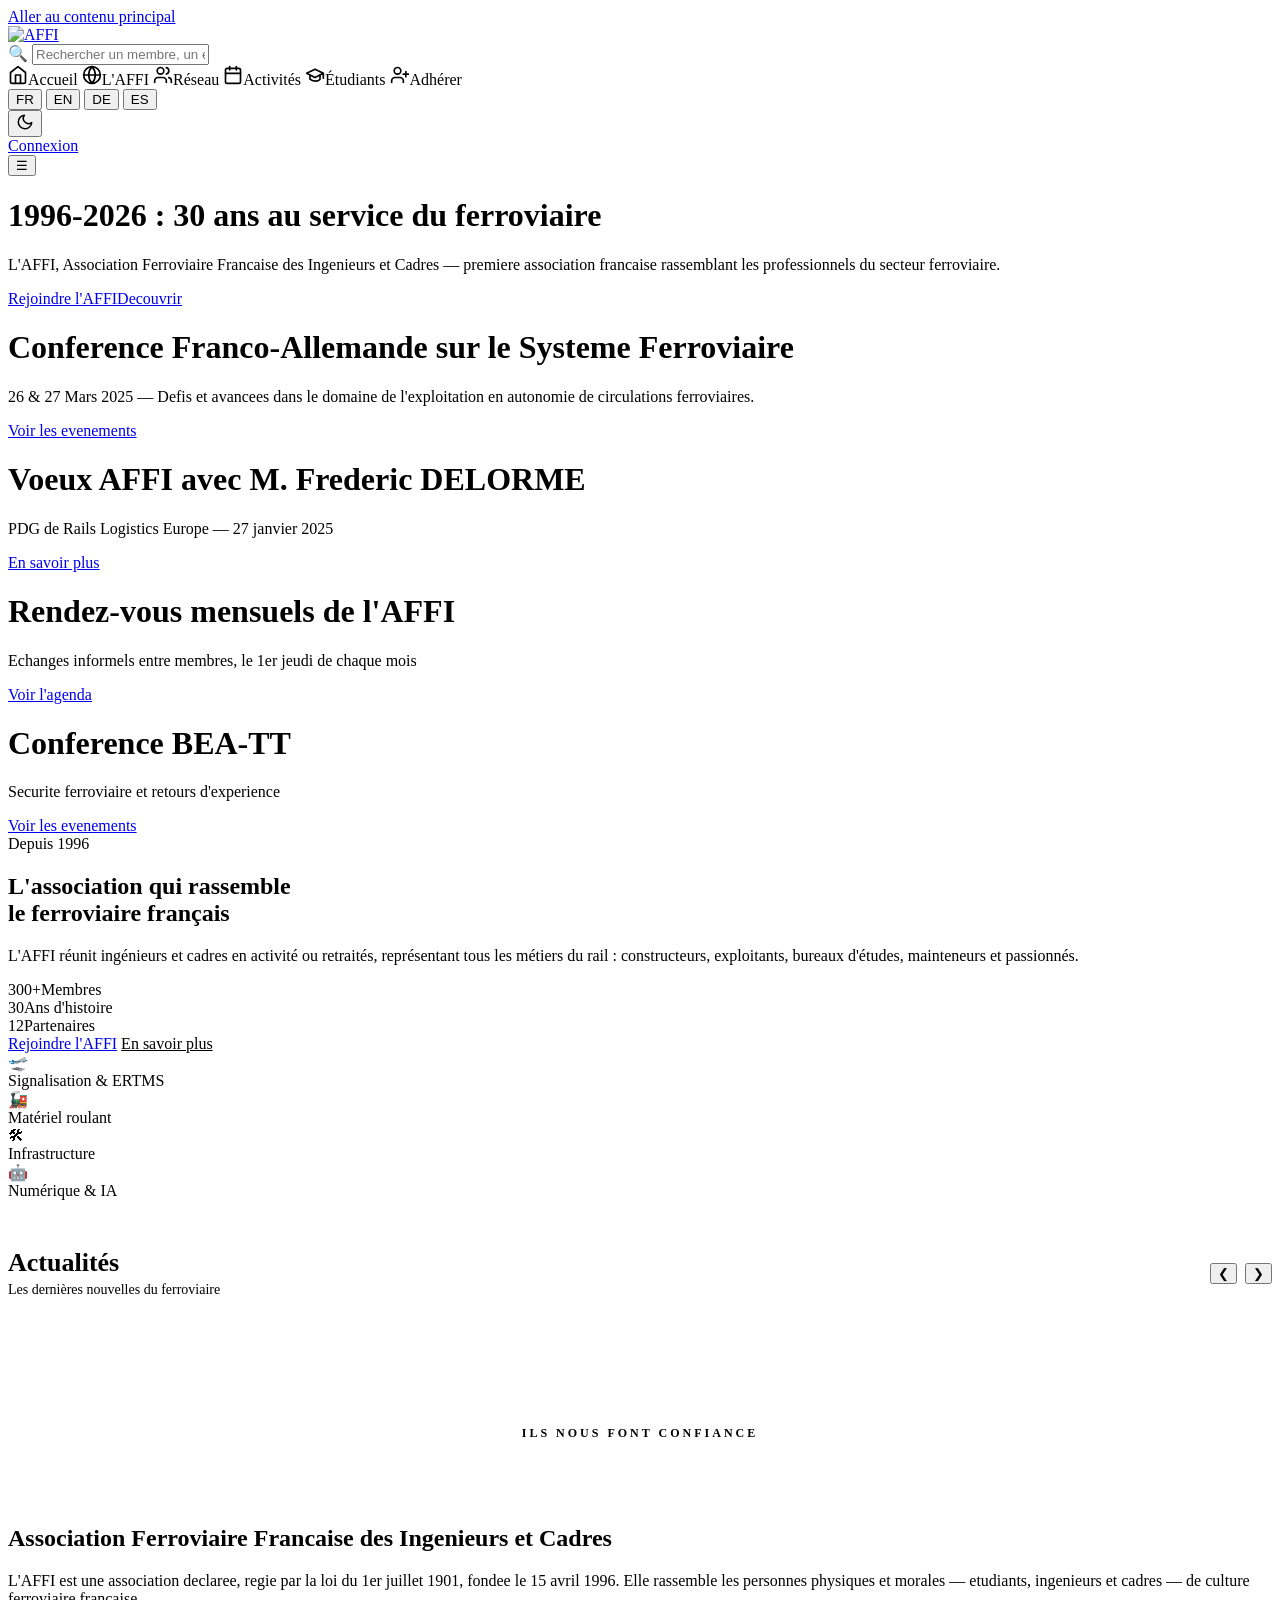
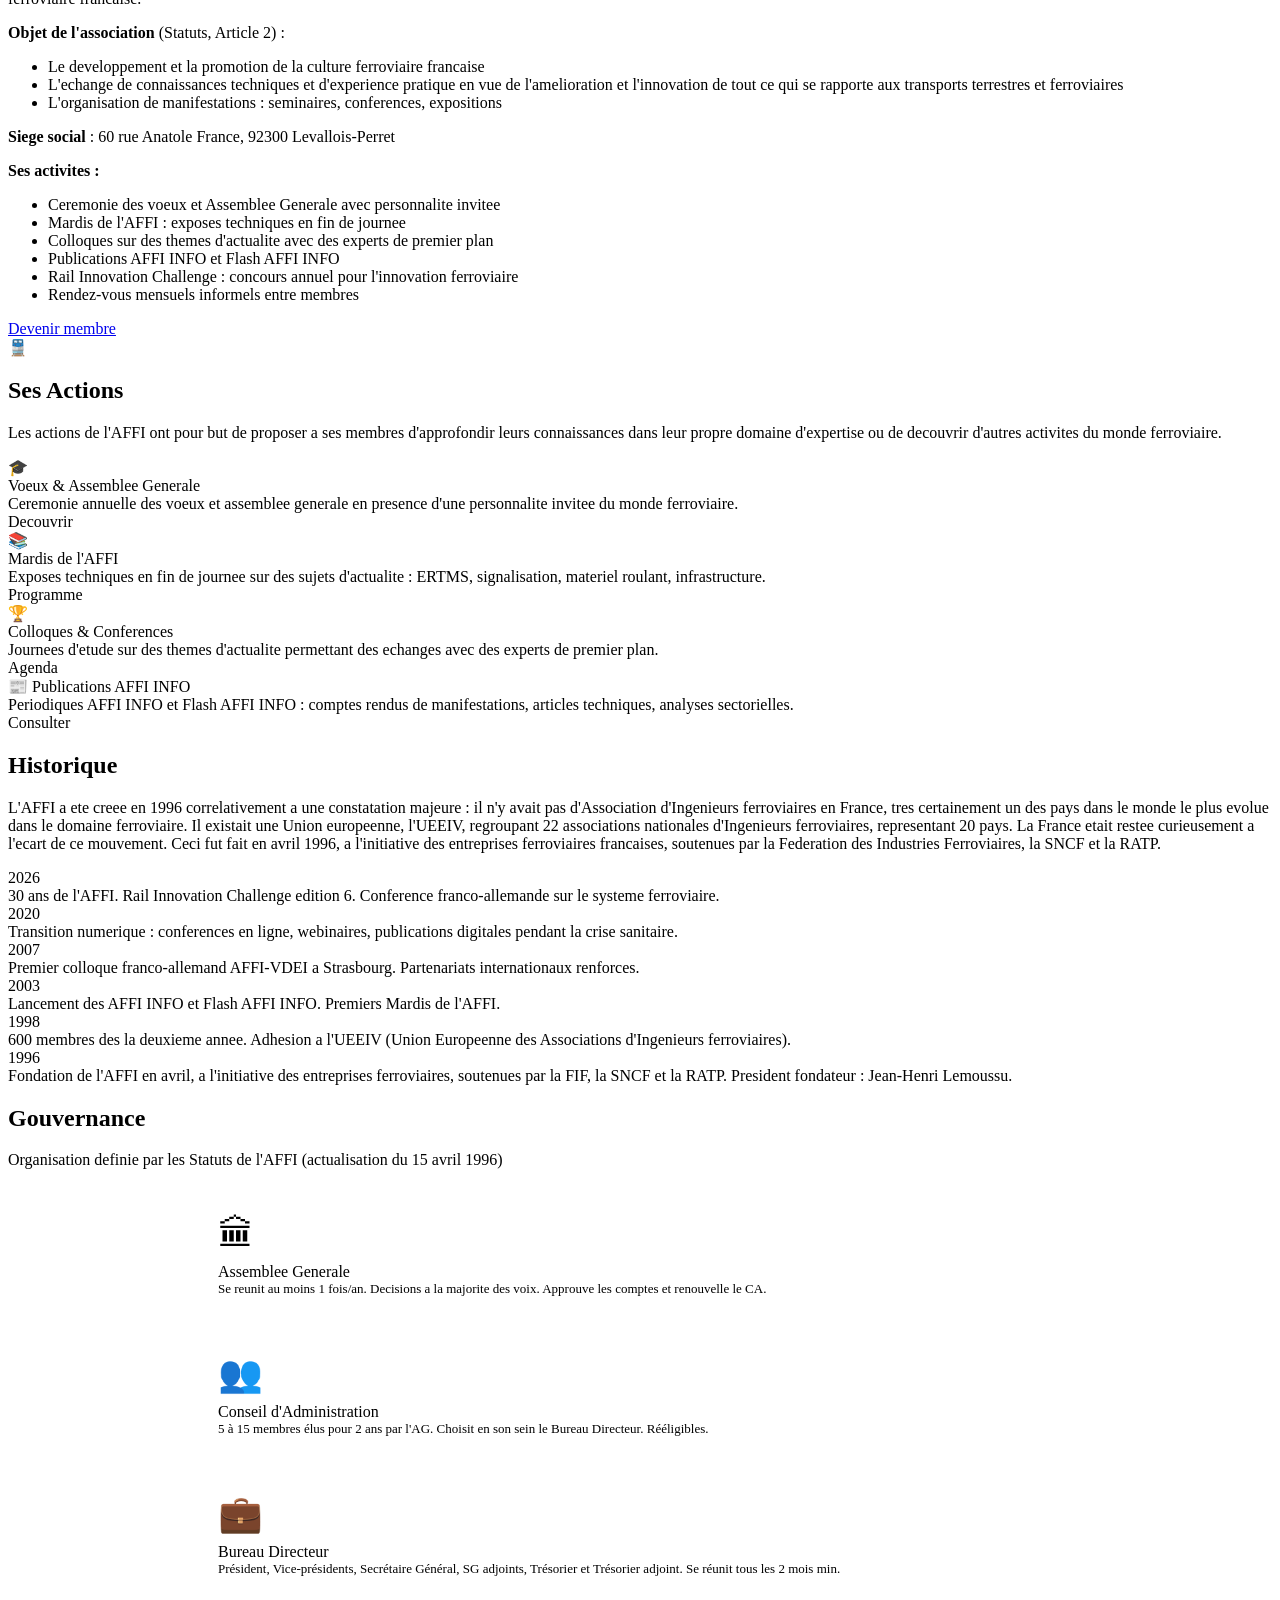
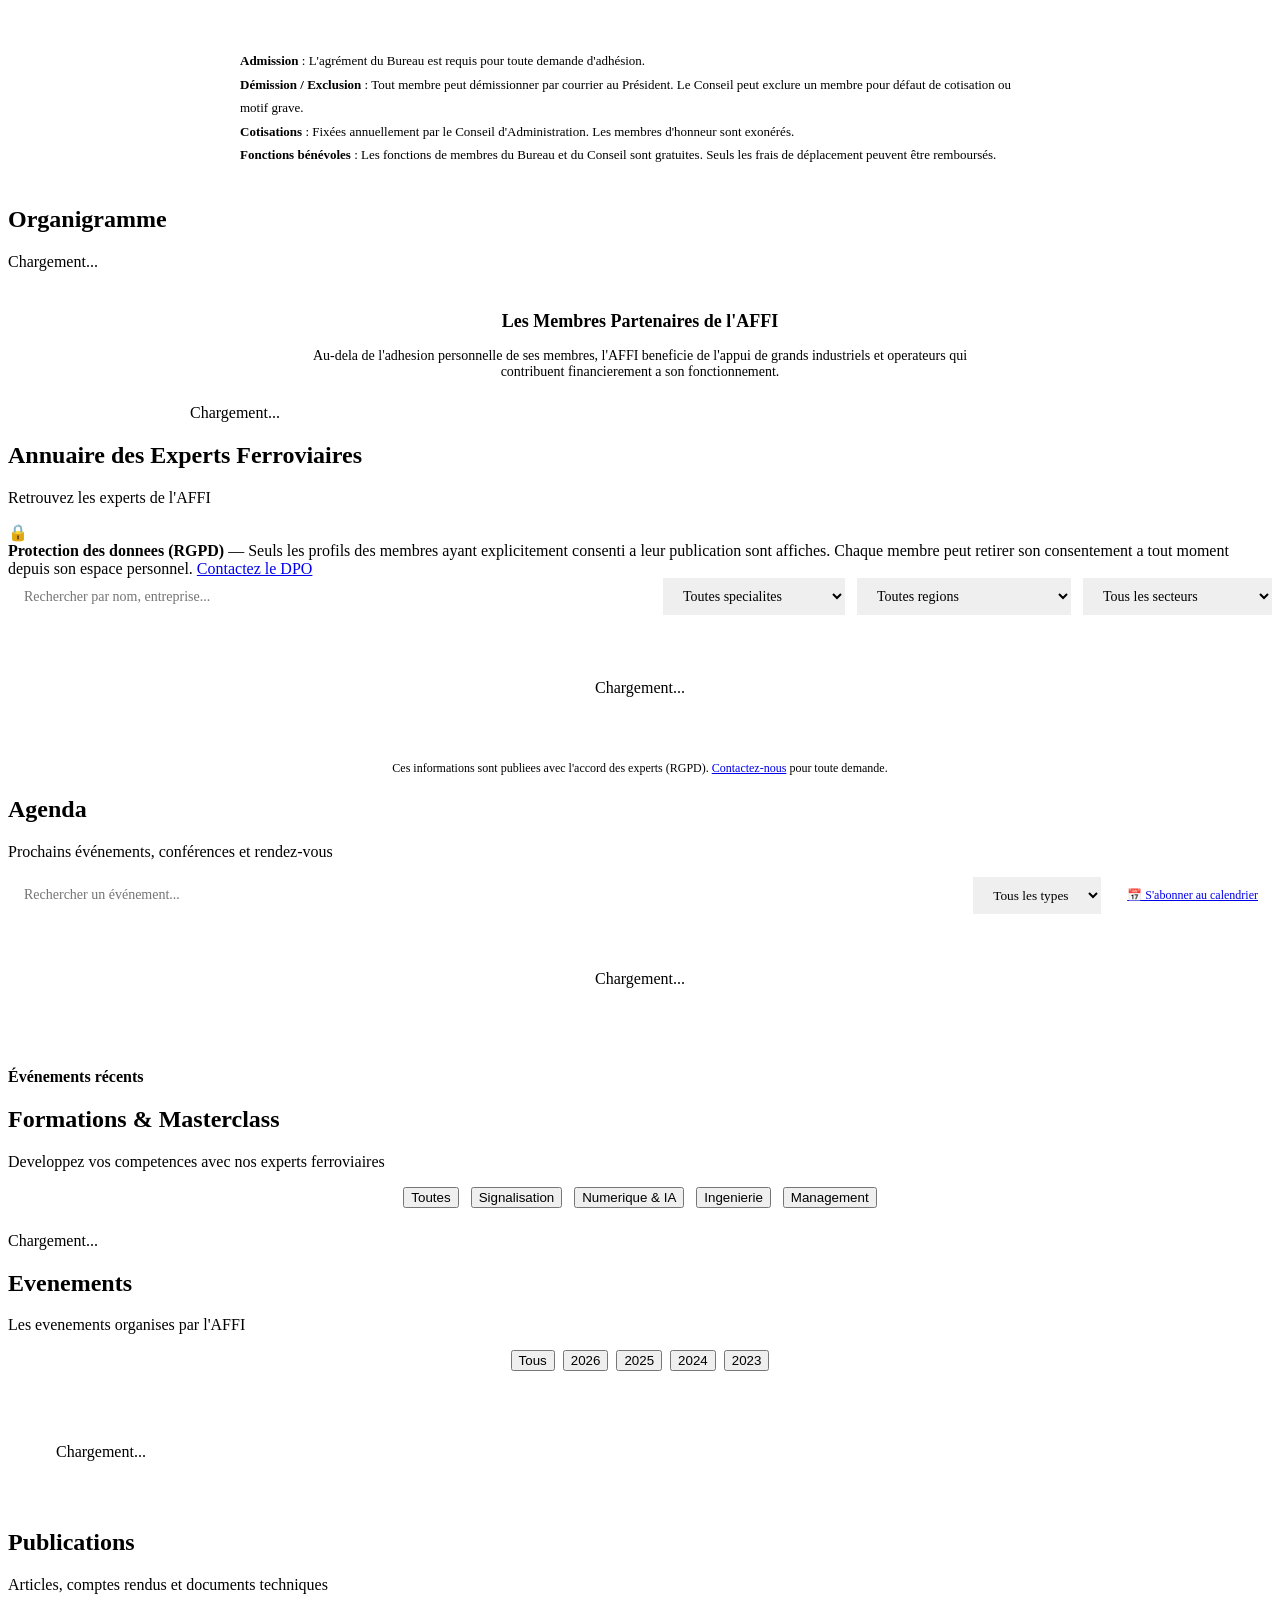
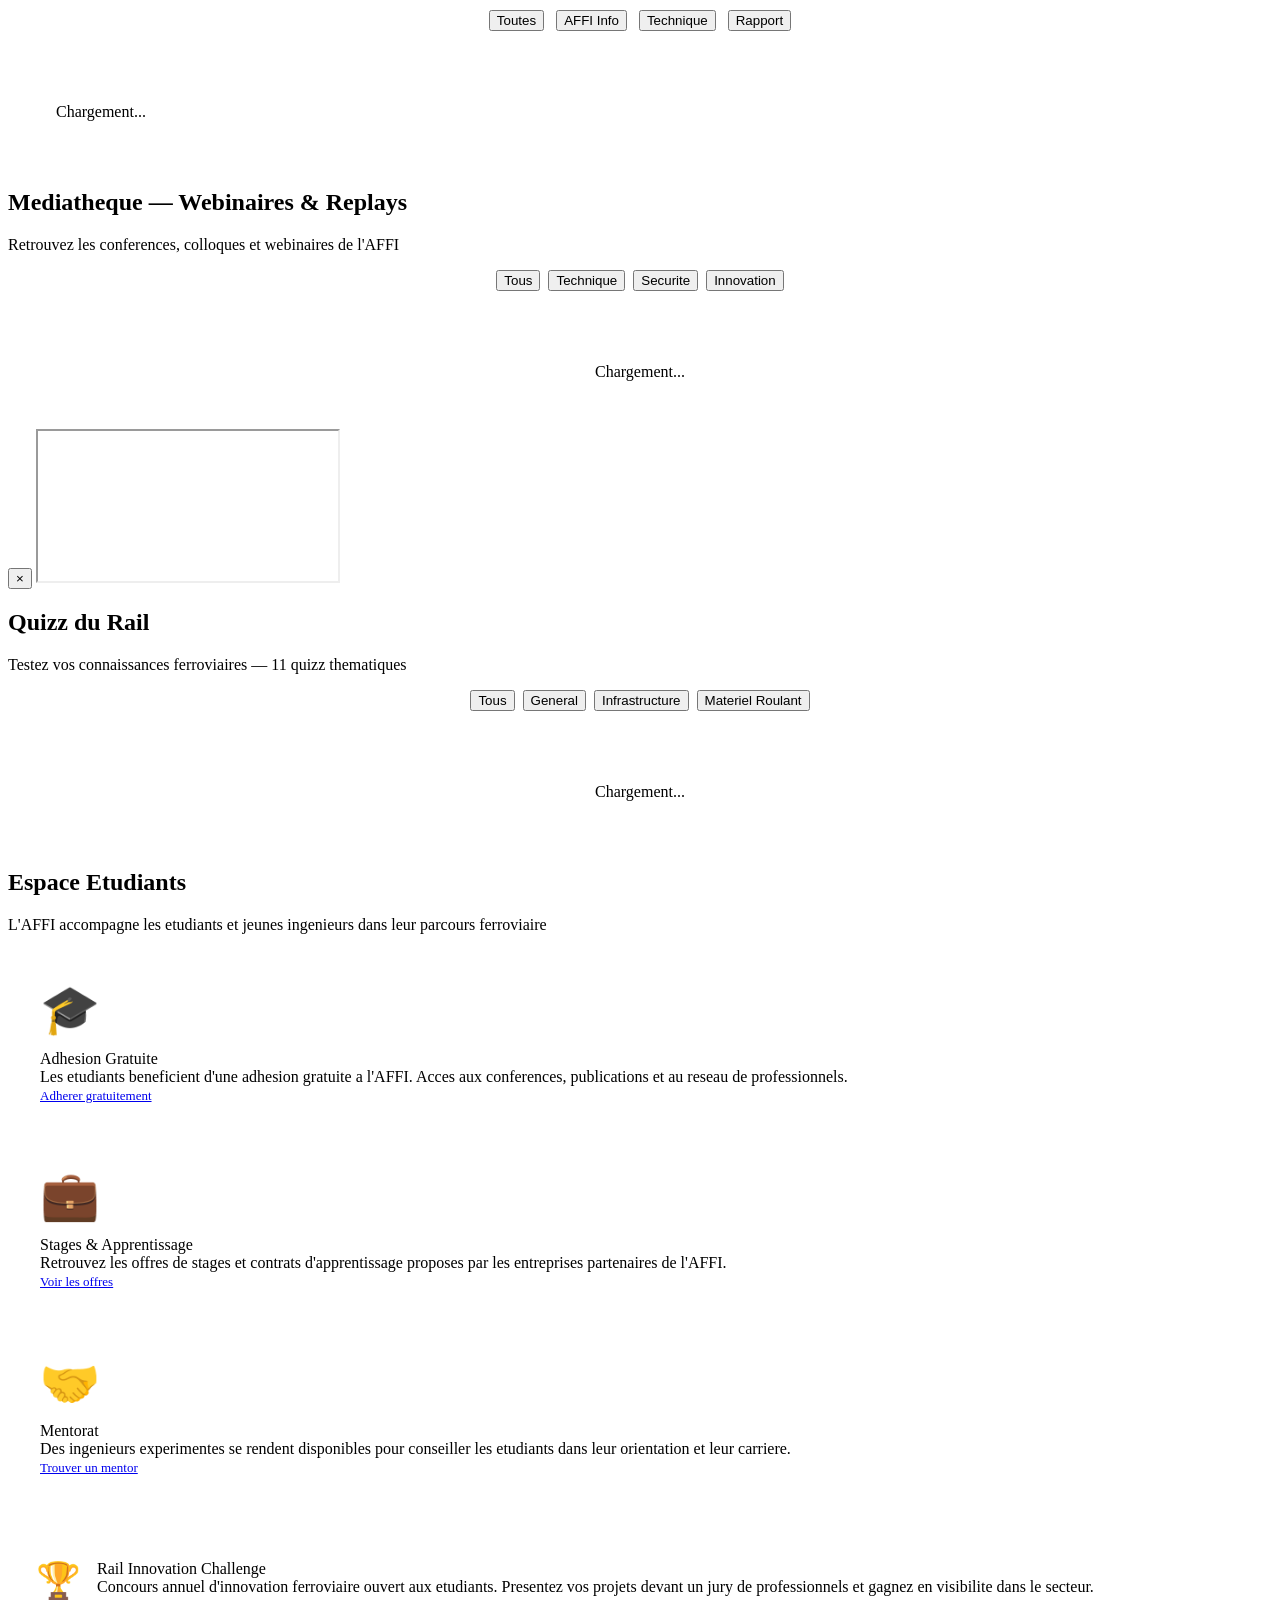
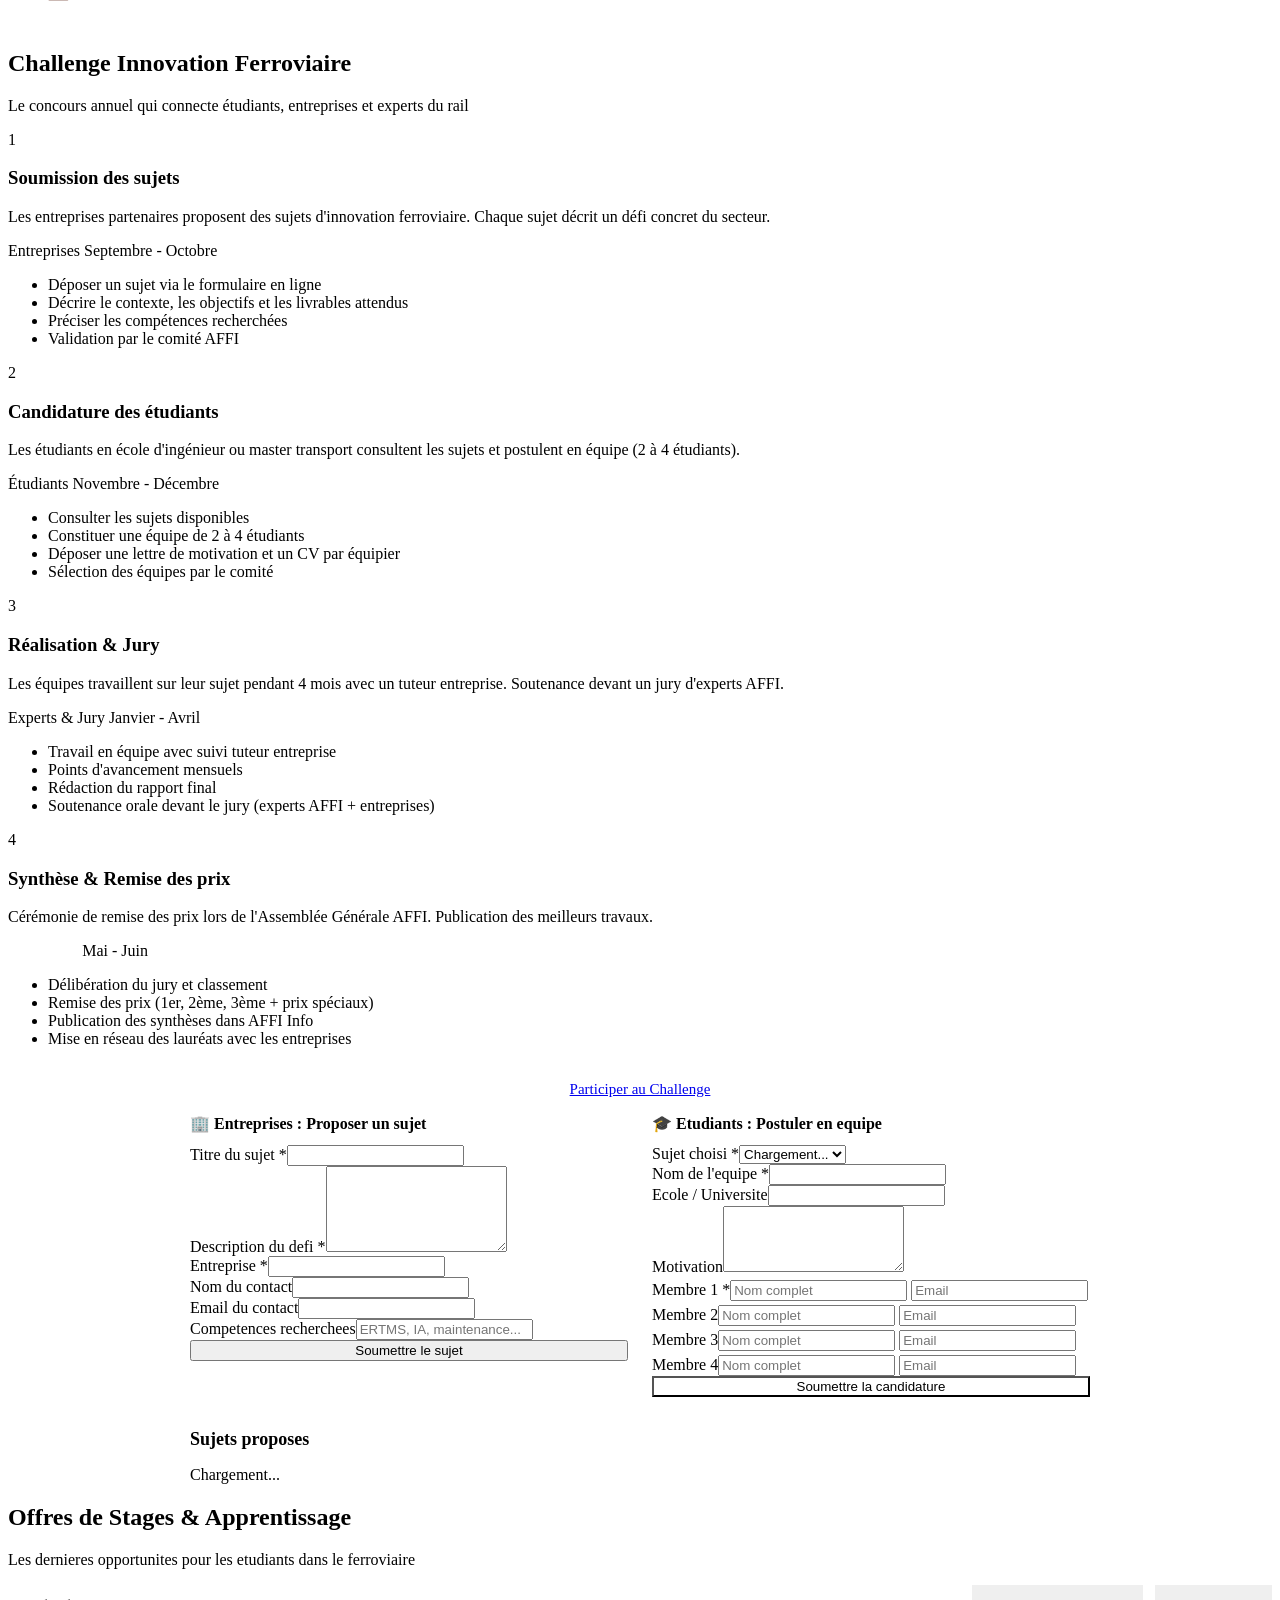
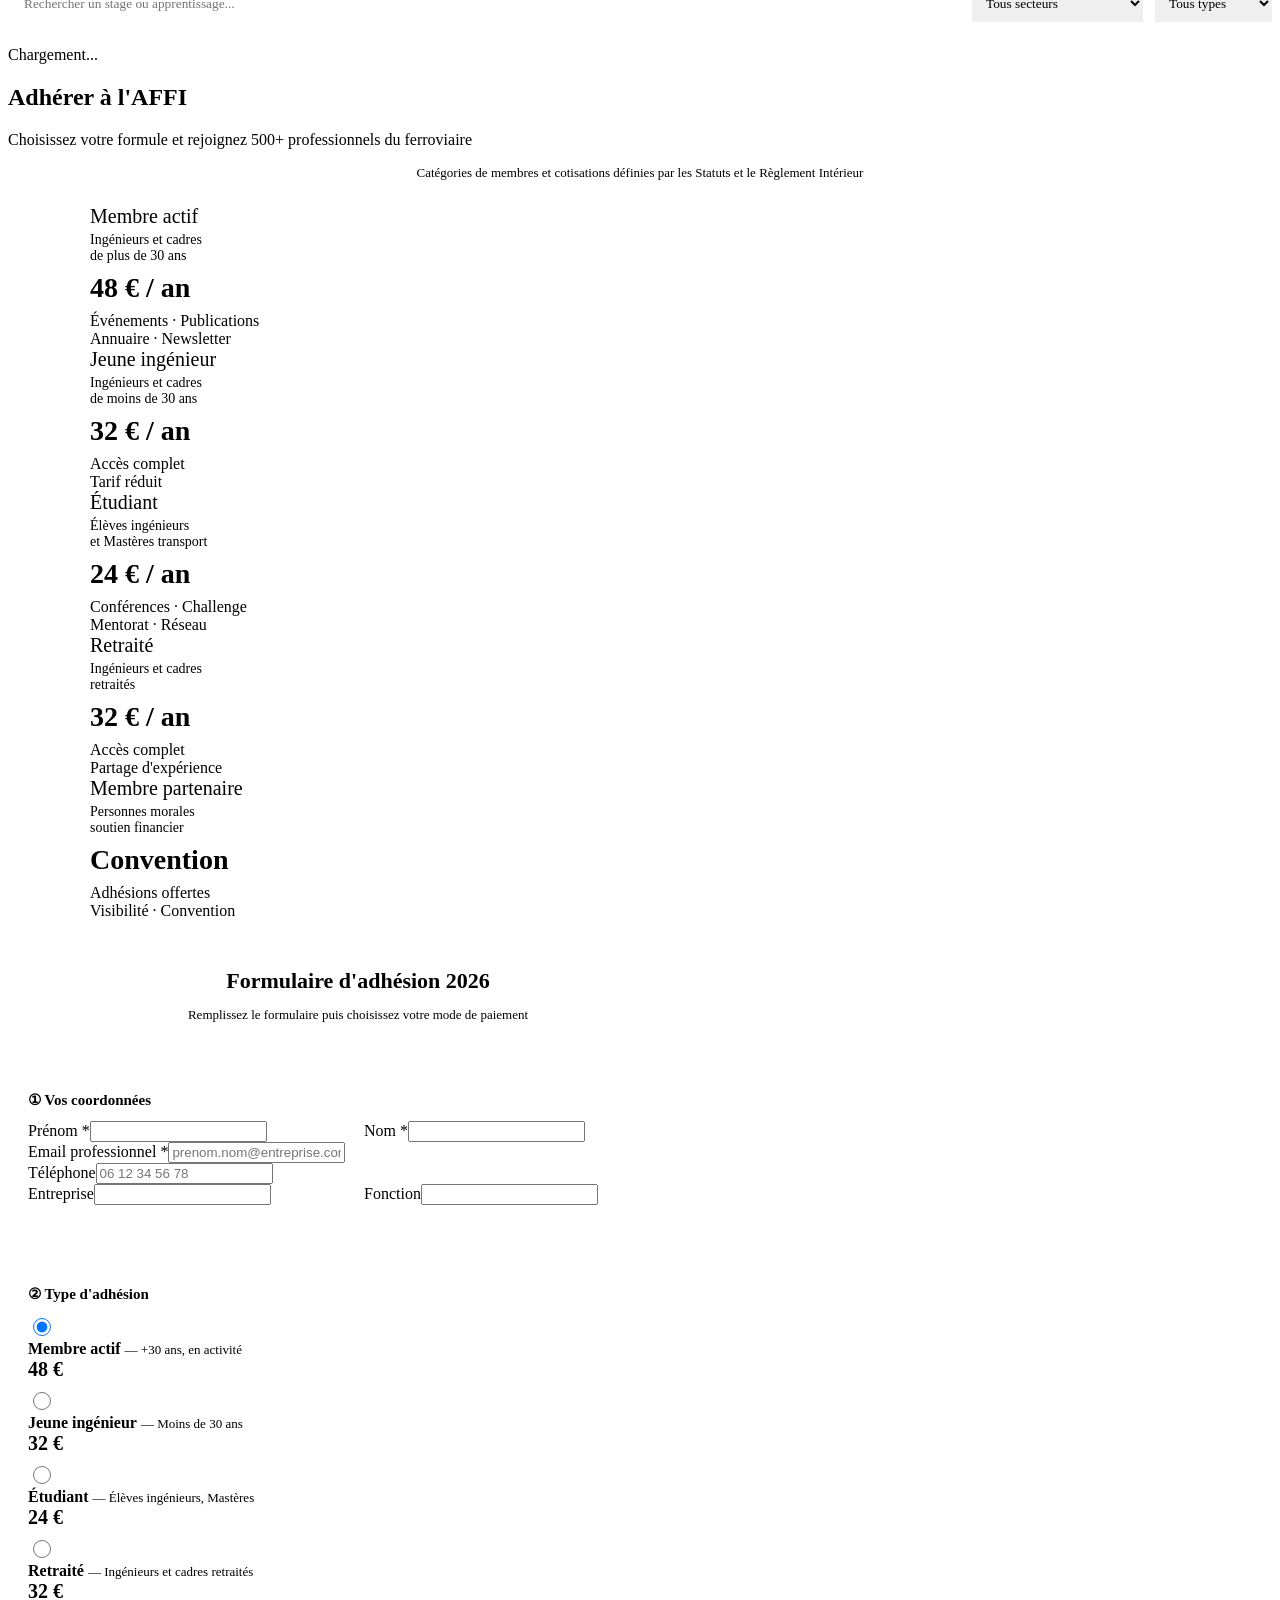
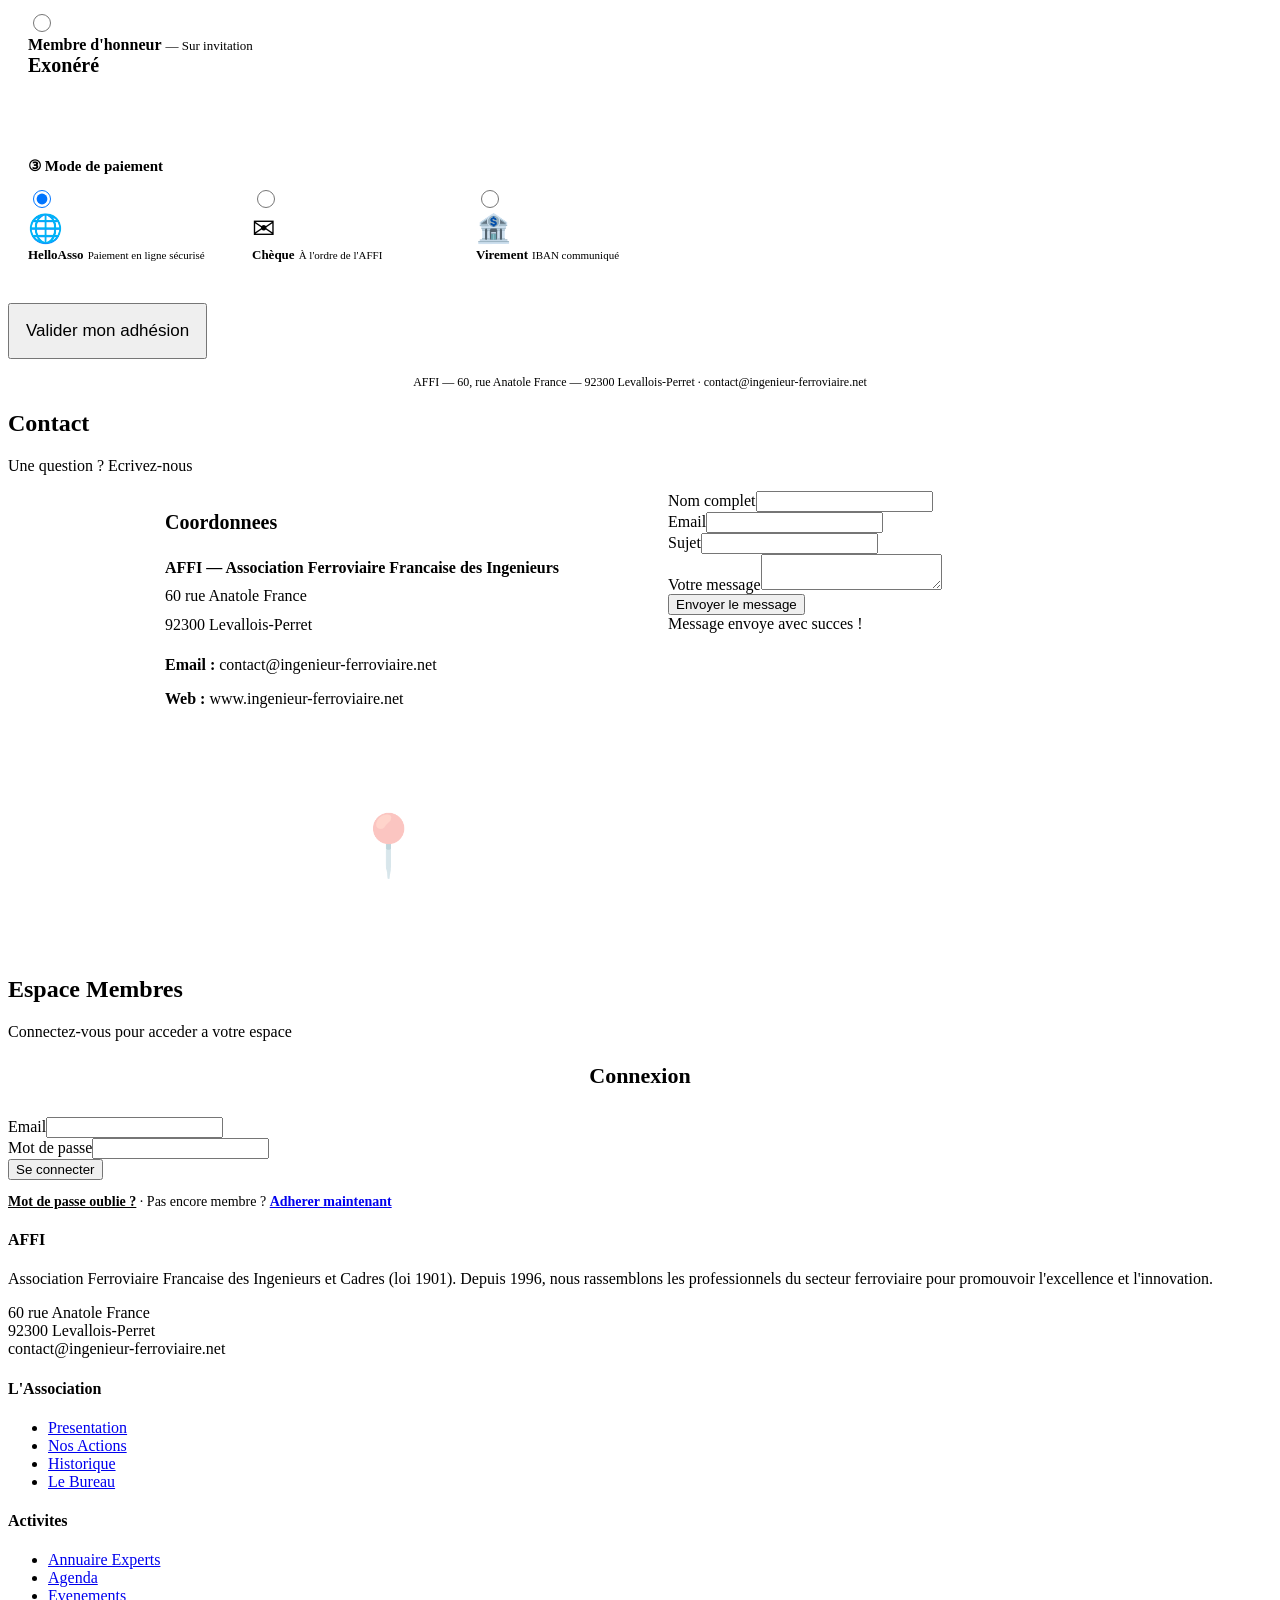
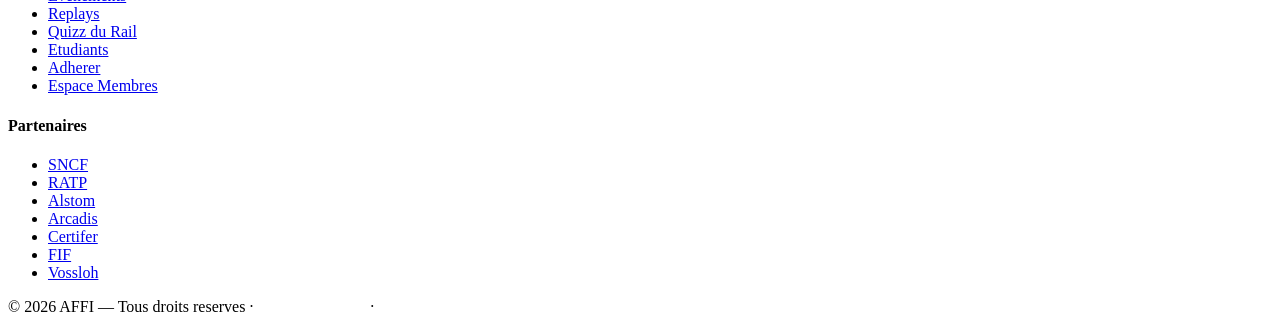
==== public/index.html @ 5eff89dd "feat: refonte Bureau — Kanban agile + Wiki CR avec extraction d'actions 2 vues au lieu de 4: - Suivi" ====
<!DOCTYPE html>
<html lang="fr">
<head>
<meta charset="utf-8">
<meta name="viewport" content="width=device-width, initial-scale=1">
<title>AFFI — Association Ferroviaire Francaise des Ingenieurs</title>
<link rel="preconnect" href="https://fonts.googleapis.com">
<link rel="preconnect" href="https://fonts.gstatic.com" crossorigin>
<link rel="preconnect" href="https://res.cloudinary.com" crossorigin>
<link rel="preload" href="/css/styles.css?v=1775421925" as="style">
<link rel="stylesheet" href="/css/styles.css?v=1775421925">
<link rel="preload" href="https://res.cloudinary.com/dsheinfad/image/upload/q_auto,f_auto/affi/slideshow/logo-slideshow" as="image">
<link rel="manifest" href="/manifest.json">
<meta name="theme-color" content="#1a2d4d">
<meta name="description" content="AFFI - Association Ferroviaire Française des Ingénieurs et Cadres. Première association française rassemblant les professionnels du secteur ferroviaire depuis 1996.">
<meta name="keywords" content="AFFI, association, ferroviaire, ingénieurs, railway, France, SNCF, RATP, infrastructure">
<link rel="icon" type="image/png" href="https://res.cloudinary.com/dsheinfad/image/upload/q_auto,f_auto/affi/logo-affi">
<link rel="apple-touch-icon" href="https://res.cloudinary.com/dsheinfad/image/upload/q_auto,f_auto/affi/logo-affi">
<link rel="canonical" href="https://affi-asso.vercel.app/">
<!-- Open Graph -->
<meta property="og:type" content="website">
<meta property="og:title" content="AFFI - Association Ferroviaire Française des Ingénieurs">
<meta property="og:description" content="Première association française rassemblant les ingénieurs et cadres du secteur ferroviaire depuis 1996.">
<meta property="og:image" content="https://affi-asso.vercel.apphttps://res.cloudinary.com/dsheinfad/image/upload/q_auto,f_auto/affi/logo-affi">
<meta property="og:url" content="https://affi-asso.vercel.app/">
<meta property="og:locale" content="fr_FR">
<meta name="twitter:card" content="summary">
<meta name="twitter:title" content="AFFI - Association Ferroviaire Française des Ingénieurs">
<!-- Structured Data -->
<script type="application/ld+json">
{"@context":"https://schema.org","@type":"Organization","name":"AFFI - Association Ferroviaire Française des Ingénieurs","url":"https://affi-asso.vercel.app","logo":"https://affi-asso.vercel.apphttps://res.cloudinary.com/dsheinfad/image/upload/q_auto,f_auto/affi/logo-affi","foundingDate":"1996-04-15","address":{"@type":"PostalAddress","streetAddress":"60 rue Anatole France","addressLocality":"Levallois-Perret","postalCode":"92300","addressCountry":"FR"}}
</script>
</head>
<body>
<!-- SVG gradient definition for icon bicolor (blue AFFI top → red AFFI bottom) -->
<svg width="0" height="0" style="position:absolute">
    <defs>
        <linearGradient id="affi-icon-grad" x1="0" y1="0" x2="0" y2="1">
            <stop offset="0%" stop-color="#1a3c6e"/>
            <stop offset="60%" stop-color="#1a3c6e"/>
            <stop offset="100%" stop-color="#c8102e"/>
        </linearGradient>
    </defs>
</svg>
<a href="#page-accueil" class="skip-link">Aller au contenu principal</a>
<div id="reading-progress" class="reading-progress"></div>

<!-- NAVBAR PRO -->
<nav class="navbar">
    <div class="nav-inner">
        <a class="nav-logo" href="#accueil" onclick="navigate('accueil')">
            <img src="https://res.cloudinary.com/dsheinfad/image/upload/q_auto,f_auto/affi/logo-affi" alt="AFFI" style="height:38px">
        </a>

        <!-- Search bar -->
        <div class="nav-search" id="nav-search">
            <span class="nav-search-icon">&#128269;</span>
            <input type="text" id="nav-search-input" placeholder="Rechercher un membre, un evenement..." autocomplete="off" onfocus="this.parentElement.classList.add('focused')" onblur="setTimeout(()=>{this.parentElement.classList.remove('focused');document.getElementById('nav-search-results').style.display='none'},200)" oninput="onNavSearch(this.value)">
            <div class="nav-search-results" id="nav-search-results" style="display:none"></div>
        </div>

        <div class="nav-links" id="nav-links">
            <a class="nav-link active" data-page="accueil" onclick="navigate('accueil');document.getElementById('nav-links').classList.remove('open')">
                <span class="nav-link-icon"><svg width="20" height="20" viewBox="0 0 24 24" fill="none" stroke="currentColor" stroke-width="2" stroke-linecap="round" stroke-linejoin="round"><path d="m3 9 9-7 9 7v11a2 2 0 0 1-2 2H5a2 2 0 0 1-2-2z"/><polyline points="9 22 9 12 15 12 15 22"/></svg></span><span class="nav-link-text" data-i18n="nav.home">Accueil</span>
            </a>
            <a class="nav-link" data-page="identite" onclick="navigate('identite');document.getElementById('nav-links').classList.remove('open')">
                <span class="nav-link-icon"><svg width="20" height="20" viewBox="0 0 24 24" fill="none" stroke="currentColor" stroke-width="2" stroke-linecap="round" stroke-linejoin="round"><circle cx="12" cy="12" r="10"/><line x1="2" y1="12" x2="22" y2="12"/><path d="M12 2a15.3 15.3 0 0 1 4 10 15.3 15.3 0 0 1-4 10 15.3 15.3 0 0 1-4-10 15.3 15.3 0 0 1 4-10z"/></svg></span><span class="nav-link-text" data-i18n="nav.about">L'AFFI</span>
            </a>
            <a class="nav-link" data-page="annuaire" onclick="navigate('annuaire');document.getElementById('nav-links').classList.remove('open')">
                <span class="nav-link-icon"><svg width="20" height="20" viewBox="0 0 24 24" fill="none" stroke="currentColor" stroke-width="2" stroke-linecap="round" stroke-linejoin="round"><path d="M16 21v-2a4 4 0 0 0-4-4H6a4 4 0 0 0-4 4v2"/><circle cx="9" cy="7" r="4"/><path d="M22 21v-2a4 4 0 0 0-3-3.87"/><path d="M16 3.13a4 4 0 0 1 0 7.75"/></svg></span><span class="nav-link-text" data-i18n="nav.network">Réseau</span>
            </a>
            <a class="nav-link" data-page="agenda" onclick="navigate('agenda');document.getElementById('nav-links').classList.remove('open')">
                <span class="nav-link-icon"><svg width="20" height="20" viewBox="0 0 24 24" fill="none" stroke="currentColor" stroke-width="2" stroke-linecap="round" stroke-linejoin="round"><rect x="3" y="4" width="18" height="18" rx="2" ry="2"/><line x1="16" y1="2" x2="16" y2="6"/><line x1="8" y1="2" x2="8" y2="6"/><line x1="3" y1="10" x2="21" y2="10"/></svg></span><span class="nav-link-text" data-i18n="nav.activities">Activités</span>
            </a>
            <a class="nav-link" data-page="ecoles" onclick="navigate('ecoles');document.getElementById('nav-links').classList.remove('open')">
                <span class="nav-link-icon"><svg width="20" height="20" viewBox="0 0 24 24" fill="none" stroke="currentColor" stroke-width="2" stroke-linecap="round" stroke-linejoin="round"><path d="M22 10v6M2 10l10-5 10 5-10 5z"/><path d="M6 12v5c3 3 10 3 12 0v-5"/></svg></span><span class="nav-link-text" data-i18n="nav.students">Étudiants</span>
            </a>
            <a class="nav-link" data-page="adhesion" id="nav-adhesion-link" onclick="navigate('adhesion');document.getElementById('nav-links').classList.remove('open')">
                <span class="nav-link-icon"><svg width="20" height="20" viewBox="0 0 24 24" fill="none" stroke="currentColor" stroke-width="2" stroke-linecap="round" stroke-linejoin="round"><path d="M16 21v-2a4 4 0 0 0-4-4H6a4 4 0 0 0-4 4v2"/><circle cx="9" cy="7" r="4"/><line x1="19" y1="8" x2="19" y2="14"/><line x1="22" y1="11" x2="16" y2="11"/></svg></span><span class="nav-link-text" data-i18n="nav.join">Adhérer</span>
            </a>
        </div>

        <div class="nav-actions">
            <div class="lang-switcher">
                <button class="lang-btn active" data-lang="fr" onclick="setLanguage('fr')" title="Français">FR</button>
                <button class="lang-btn" data-lang="en" onclick="setLanguage('en')" title="English">EN</button>
                <button class="lang-btn" data-lang="de" onclick="setLanguage('de')" title="Deutsch">DE</button>
                <button class="lang-btn" data-lang="es" onclick="setLanguage('es')" title="Español">ES</button>
            </div>
            <button id="dark-mode-toggle" class="dark-mode-btn" onclick="toggleDarkMode()" title="Mode sombre">
                <svg id="dark-icon-sun" width="18" height="18" viewBox="0 0 24 24" fill="none" stroke="currentColor" stroke-width="2" stroke-linecap="round" stroke-linejoin="round" style="display:none"><circle cx="12" cy="12" r="5"/><line x1="12" y1="1" x2="12" y2="3"/><line x1="12" y1="21" x2="12" y2="23"/><line x1="4.22" y1="4.22" x2="5.64" y2="5.64"/><line x1="18.36" y1="18.36" x2="19.78" y2="19.78"/><line x1="1" y1="12" x2="3" y2="12"/><line x1="21" y1="12" x2="23" y2="12"/><line x1="4.22" y1="19.78" x2="5.64" y2="18.36"/><line x1="18.36" y1="5.64" x2="19.78" y2="4.22"/></svg>
                <svg id="dark-icon-moon" width="18" height="18" viewBox="0 0 24 24" fill="none" stroke="currentColor" stroke-width="2" stroke-linecap="round" stroke-linejoin="round"><path d="M21 12.79A9 9 0 1 1 11.21 3 7 7 0 0 0 21 12.79z"/></svg>
            </button>
            <div id="nav-bell" class="nav-bell" style="display:none" onclick="toggleNotifPanel()">
                <span class="nav-bell-icon"><svg width="20" height="20" viewBox="0 0 24 24" fill="none" stroke="currentColor" stroke-width="2" stroke-linecap="round" stroke-linejoin="round"><path d="M6 8a6 6 0 0 1 12 0c0 7 3 9 3 9H3s3-2 3-9"/><path d="M10.3 21a1.94 1.94 0 0 0 3.4 0"/></svg></span>
                <span id="nav-bell-count" class="nav-bell-count" style="display:none"></span>
            </div>
            <div id="notif-panel" class="notif-panel" style="display:none">
                <div class="notif-panel-header">
                    <strong>Notifications</strong>
                    <button onclick="markAllNotifReadFromBell()" style="background:none;border:none;color:var(--primary-light);font-size:12px;font-weight:700;cursor:pointer">Tout marquer lu</button>
                </div>
                <div id="notif-panel-list" class="notif-panel-list"></div>
            </div>
            <div class="nav-user" id="nav-user-area">
                <a class="nav-member-btn" href="#" onclick="event.preventDefault();if(typeof showLoginPopup==='function')showLoginPopup();else navigate('membres')" data-i18n="nav.login">Connexion</a>
            </div>
            <button class="nav-hamburger" aria-label="Menu de navigation" aria-expanded="false" onclick="this.setAttribute('aria-expanded',document.getElementById('nav-links').classList.toggle('open'))">&#9776;</button>
        </div>
    </div>
    <div class="nav-sub" id="nav-sub" style="display:none">
        <div class="nav-sub-inner" id="nav-sub-links"></div>
    </div>
</nav>

<!-- ================================================================ -->
<!-- ACCUEIL                                                          -->
<!-- ================================================================ -->
<div id="page-accueil" class="page active">

    <!-- Hero Slider — Real events from scraped site -->
    <div class="hero-slider">
        <div class="slide active"><div class="slide-bg" style="background-image:url('https://res.cloudinary.com/dsheinfad/image/upload/q_auto,f_auto/affi/slideshow/logo-slideshow')"></div>
            <div class="slide-content">
                <h1>1996-2026 : 30 ans au service du ferroviaire</h1>
                <p>L'AFFI, Association Ferroviaire Francaise des Ingenieurs et Cadres — premiere association francaise rassemblant les professionnels du secteur ferroviaire.</p>
                <div class="flex-gap" style="justify-content:center"><a class="btn btn-accent" href="#adhesion" onclick="navigate('adhesion')">Rejoindre l'AFFI</a><a class="btn btn-outline-white" href="#identite" onclick="navigate('identite')">Decouvrir</a></div>
            </div>
        </div>
        <div class="slide"><div class="slide-bg" style="background-image:url('https://res.cloudinary.com/dsheinfad/image/upload/q_auto,f_auto/affi/slideshow/conf-franco-allemande-2025')"></div>
            <div class="slide-content">
                <h1>Conference Franco-Allemande sur le Systeme Ferroviaire</h1>
                <p>26 & 27 Mars 2025 — Defis et avancees dans le domaine de l'exploitation en autonomie de circulations ferroviaires.</p>
                <a class="btn btn-accent" href="#evenements" onclick="navigate('evenements')">Voir les evenements</a>
            </div>
        </div>
        <div class="slide"><div class="slide-bg" style="background-image:url('https://res.cloudinary.com/dsheinfad/image/upload/q_auto,f_auto/affi/slideshow/voeux-2025-delorme')"></div>
            <div class="slide-content">
                <h1>Voeux AFFI avec M. Frederic DELORME</h1>
                <p>PDG de Rails Logistics Europe — 27 janvier 2025</p>
                <a class="btn btn-white" href="#evenements" onclick="navigate('evenements')">En savoir plus</a>
            </div>
        </div>
        <div class="slide"><div class="slide-bg" style="background-image:url('https://res.cloudinary.com/dsheinfad/image/upload/q_auto,f_auto/affi/events/rdv-affi')"></div>
            <div class="slide-content">
                <h1>Rendez-vous mensuels de l'AFFI</h1>
                <p>Echanges informels entre membres, le 1er jeudi de chaque mois</p>
                <a class="btn btn-accent" href="#agenda" onclick="navigate('agenda')">Voir l'agenda</a>
            </div>
        </div>
        <div class="slide"><div class="slide-bg" style="background-image:url('https://res.cloudinary.com/dsheinfad/image/upload/q_auto,f_auto/affi/events/beatt')"></div>
            <div class="slide-content">
                <h1>Conference BEA-TT</h1>
                <p>Securite ferroviaire et retours d'experience</p>
                <a class="btn btn-white" href="#evenements" onclick="navigate('evenements')">Voir les evenements</a>
            </div>
        </div>
        <div class="slide-dots"><span class="slide-dot active"></span><span class="slide-dot"></span><span class="slide-dot"></span><span class="slide-dot"></span><span class="slide-dot"></span></div>
    </div>

    <!-- Bienvenue — style magazine, pas scolaire -->
    <section class="home-welcome">
        <div class="container">
            <div class="hw-layout">
                <div class="hw-text">
                    <span class="hw-badge" data-i18n="welcome.badge">Depuis 1996</span>
                    <h2 class="hw-title" data-i18n="welcome.title">L'association qui rassemble<br>le ferroviaire français</h2>
                    <p class="hw-desc" data-i18n="welcome.desc">L'AFFI réunit ingénieurs et cadres en activité ou retraités, représentant tous les métiers du rail : constructeurs, exploitants, bureaux d'études, mainteneurs et passionnés.</p>
                    <div class="hw-stats">
                        <div class="hw-stat"><span class="hw-stat-val">300+</span><span class="hw-stat-label" data-i18n="welcome.members">Membres</span></div>
                        <div class="hw-stat"><span class="hw-stat-val">30</span><span class="hw-stat-label" data-i18n="welcome.years">Ans d'histoire</span></div>
                        <div class="hw-stat"><span class="hw-stat-val">12</span><span class="hw-stat-label" data-i18n="welcome.partners">Partenaires</span></div>
                    </div>
                    <div class="hw-actions">
                        <a class="btn btn-accent" href="#adhesion" onclick="navigate('adhesion')" data-i18n="welcome.join">Rejoindre l'AFFI</a>
                        <a class="btn btn-primary" href="#identite" onclick="navigate('identite')" style="background:transparent;border:2px solid var(--primary);color:var(--primary)" data-i18n="welcome.more">En savoir plus</a>
                    </div>
                </div>
                <div class="hw-visual">
                    <div class="hw-card hw-card-1">
                        <div class="hw-card-icon">&#128747;</div>
                        <div class="hw-card-text">Signalisation & ERTMS</div>
                    </div>
                    <div class="hw-card hw-card-2">
                        <div class="hw-card-icon">&#128642;</div>
                        <div class="hw-card-text">Matériel roulant</div>
                    </div>
                    <div class="hw-card hw-card-3">
                        <div class="hw-card-icon">&#128736;</div>
                        <div class="hw-card-text">Infrastructure</div>
                    </div>
                    <div class="hw-card hw-card-4">
                        <div class="hw-card-icon">&#129302;</div>
                        <div class="hw-card-text">Numérique & IA</div>
                    </div>
                </div>
            </div>
        </div>
    </section>

    <!-- Actualités — style épuré sans titre scolaire -->
    <section id="news-carousel-wrapper" style="padding:48px 0;background:var(--gray-50)">
        <div class="container">
            <div style="display:flex;justify-content:space-between;align-items:center;margin-bottom:28px">
                <div>
                    <h2 style="font-size:26px;font-weight:900;color:var(--primary);margin:0" data-i18n="news.title">Actualités</h2>
                    <p style="color:var(--gray-500);font-size:14px;margin:4px 0 0" data-i18n="news.sub">Les dernières nouvelles du ferroviaire</p>
                </div>
                <div style="display:flex;gap:8px">
                    <button class="nc-arrow" onclick="slideNewsCarousel(-1)" style="position:static;transform:none">&#10094;</button>
                    <button class="nc-arrow" onclick="slideNewsCarousel(1)" style="position:static;transform:none">&#10095;</button>
                </div>
            </div>
            <div style="overflow:hidden">
                <div id="news-carousel"></div>
            </div>
        </div>
    </section>

    <div id="home-news" style="display:none"></div>
    <div id="home-events" style="display:none"></div>
    <div id="reseau-bouge-list" style="display:none"></div>

    <!-- Partenaires — bandeau logos simple -->
    <section style="padding:40px 0;border-top:1px solid var(--gray-200)">
        <div class="container">
            <p style="text-align:center;font-size:12px;font-weight:700;text-transform:uppercase;letter-spacing:3px;color:var(--gray-400);margin-bottom:24px" data-i18n="partners.label">Ils nous font confiance</p>
            <div id="partenaires-unified"></div>
        </div>
    </section>

    <div id="polls-container" style="display:none"></div>
</div>

<!-- ================================================================ -->
<!-- L'ASSOCIATION                                                     -->
<!-- ================================================================ -->
<div id="page-identite" class="page">
    <section id="ident-association">
        <div class="container">
            <div class="about-grid">
                <div class="about-text">
                    <div class="section-line"></div>
                    <h2>Association Ferroviaire Francaise des Ingenieurs et Cadres</h2>
                    <p>L'AFFI est une association declaree, regie par la loi du 1er juillet 1901, fondee le 15 avril 1996. Elle rassemble les personnes physiques et morales — etudiants, ingenieurs et cadres — de culture ferroviaire francaise.</p>
                    <p><strong>Objet de l'association</strong> (Statuts, Article 2) :</p>
                    <ul class="about-list">
                        <li>Le developpement et la promotion de la culture ferroviaire francaise</li>
                        <li>L'echange de connaissances techniques et d'experience pratique en vue de l'amelioration et l'innovation de tout ce qui se rapporte aux transports terrestres et ferroviaires</li>
                        <li>L'organisation de manifestations : seminaires, conferences, expositions</li>
                    </ul>
                    <p style="margin-top:16px"><strong>Siege social</strong> : 60 rue Anatole France, 92300 Levallois-Perret</p>
                    <p style="margin-top:12px"><strong>Ses activites :</strong></p>
                    <ul class="about-list">
                        <li>Ceremonie des voeux et Assemblee Generale avec personnalite invitee</li>
                        <li>Mardis de l'AFFI : exposes techniques en fin de journee</li>
                        <li>Colloques sur des themes d'actualite avec des experts de premier plan</li>
                        <li>Publications AFFI INFO et Flash AFFI INFO</li>
                        <li>Rail Innovation Challenge : concours annuel pour l'innovation ferroviaire</li>
                        <li>Rendez-vous mensuels informels entre membres</li>
                    </ul>
                    <a class="btn btn-accent mt-24" href="#adhesion" onclick="navigate('adhesion')">Devenir membre</a>
                </div>
                <div class="about-img">&#128646;</div>
            </div>
        </div>
    </section>

    <section class="bg-light" id="ident-actions">
        <div class="container">
            <div class="section-line section-line-center"></div>
            <h2 class="section-title section-title-center">Ses Actions</h2>
            <p class="section-sub section-sub-center">Les actions de l'AFFI ont pour but de proposer a ses membres d'approfondir leurs connaissances dans leur propre domaine d'expertise ou de decouvrir d'autres activites du monde ferroviaire.</p>
            <div class="cards-grid">
                <div class="card"><div class="card-img-placeholder cip-1">&#127891;</div><div class="card-body"><div class="card-title">Voeux & Assemblee Generale</div><div class="card-text">Ceremonie annuelle des voeux et assemblee generale en presence d'une personnalite invitee du monde ferroviaire.</div><span class="card-link">Decouvrir</span></div></div>
                <div class="card"><div class="card-img-placeholder cip-3">&#128218;</div><div class="card-body"><div class="card-title">Mardis de l'AFFI</div><div class="card-text">Exposes techniques en fin de journee sur des sujets d'actualite : ERTMS, signalisation, materiel roulant, infrastructure.</div><span class="card-link">Programme</span></div></div>
                <div class="card"><div class="card-img-placeholder cip-4">&#127942;</div><div class="card-body"><div class="card-title">Colloques & Conferences</div><div class="card-text">Journees d'etude sur des themes d'actualite permettant des echanges avec des experts de premier plan.</div><span class="card-link">Agenda</span></div></div>
                <div class="card"><div class="card-body"><div class="card-title">&#128240; Publications AFFI INFO</div><div class="card-text">Periodiques AFFI INFO et Flash AFFI INFO : comptes rendus de manifestations, articles techniques, analyses sectorielles.</div><span class="card-link">Consulter</span></div></div>
            </div>
        </div>
    </section>

    <!-- Historique -->
    <section id="ident-historique">
        <div class="container">
            <div class="section-line section-line-center"></div>
            <h2 class="section-title section-title-center">Historique</h2>
            <p class="section-sub section-sub-center">L'AFFI a ete creee en 1996 correlativement a une constatation majeure : il n'y avait pas d'Association d'Ingenieurs ferroviaires en France, tres certainement un des pays dans le monde le plus evolue dans le domaine ferroviaire. Il existait une Union europeenne, l'UEEIV, regroupant 22 associations nationales d'Ingenieurs ferroviaires, representant 20 pays. La France etait restee curieusement a l'ecart de ce mouvement. Ceci fut fait en avril 1996, a l'initiative des entreprises ferroviaires francaises, soutenues par la Federation des Industries Ferroviaires, la SNCF et la RATP.</p>
            <div class="timeline">
                <div class="timeline-item"><div class="timeline-dot"></div><div class="timeline-year">2026</div><div class="timeline-text">30 ans de l'AFFI. Rail Innovation Challenge edition 6. Conference franco-allemande sur le systeme ferroviaire.</div></div>
                <div class="timeline-item"><div class="timeline-dot"></div><div class="timeline-year">2020</div><div class="timeline-text">Transition numerique : conferences en ligne, webinaires, publications digitales pendant la crise sanitaire.</div></div>
                <div class="timeline-item"><div class="timeline-dot"></div><div class="timeline-year">2007</div><div class="timeline-text">Premier colloque franco-allemand AFFI-VDEI a Strasbourg. Partenariats internationaux renforces.</div></div>
                <div class="timeline-item"><div class="timeline-dot"></div><div class="timeline-year">2003</div><div class="timeline-text">Lancement des AFFI INFO et Flash AFFI INFO. Premiers Mardis de l'AFFI.</div></div>
                <div class="timeline-item"><div class="timeline-dot"></div><div class="timeline-year">1998</div><div class="timeline-text">600 membres des la deuxieme annee. Adhesion a l'UEEIV (Union Europeenne des Associations d'Ingenieurs ferroviaires).</div></div>
                <div class="timeline-item"><div class="timeline-dot"></div><div class="timeline-year">1996</div><div class="timeline-text">Fondation de l'AFFI en avril, a l'initiative des entreprises ferroviaires, soutenues par la FIF, la SNCF et la RATP. President fondateur : Jean-Henri Lemoussu.</div></div>
            </div>
        </div>
    </section>

    <!-- Gouvernance -->
    <section id="ident-gouvernance">
        <div class="container">
            <div class="section-line section-line-center"></div>
            <h2 class="section-title section-title-center">Gouvernance</h2>
            <p class="section-sub section-sub-center">Organisation definie par les Statuts de l'AFFI (actualisation du 15 avril 1996)</p>
            <div class="cards-grid" style="grid-template-columns:repeat(3,1fr);max-width:900px;margin:0 auto">
                <div class="card"><div class="card-body text-center" style="padding:28px">
                    <div style="font-size:36px;margin-bottom:8px">&#127963;</div>
                    <div class="card-title">Assemblee Generale</div>
                    <div class="card-text" style="font-size:13px">Se reunit au moins 1 fois/an. Decisions a la majorite des voix. Approuve les comptes et renouvelle le CA.</div>
                </div></div>
                <div class="card"><div class="card-body text-center" style="padding:28px">
                    <div style="font-size:36px;margin-bottom:8px">&#128101;</div>
                    <div class="card-title">Conseil d'Administration</div>
                    <div class="card-text" style="font-size:13px">5 à 15 membres élus pour 2 ans par l'AG. Choisit en son sein le Bureau Directeur. Rééligibles.</div>
                </div></div>
                <div class="card"><div class="card-body text-center" style="padding:28px">
                    <div style="font-size:36px;margin-bottom:8px">&#128188;</div>
                    <div class="card-title">Bureau Directeur</div>
                    <div class="card-text" style="font-size:13px">Président, Vice-présidents, Secrétaire Général, SG adjoints, Trésorier et Trésorier adjoint. Se réunit tous les 2 mois min.</div>
                </div></div>
            </div>
            <div style="max-width:800px;margin:24px auto 0;background:var(--gray-50);border:1px solid var(--gray-200);border-radius:var(--radius);padding:20px;font-size:13px;line-height:1.8;color:var(--gray-600)">
                <strong style="color:var(--primary)">Admission</strong> : L'agrément du Bureau est requis pour toute demande d'adhésion.<br>
                <strong style="color:var(--primary)">Démission / Exclusion</strong> : Tout membre peut démissionner par courrier au Président. Le Conseil peut exclure un membre pour défaut de cotisation ou motif grave.<br>
                <strong style="color:var(--primary)">Cotisations</strong> : Fixées annuellement par le Conseil d'Administration. Les membres d'honneur sont exonérés.<br>
                <strong style="color:var(--primary)">Fonctions bénévoles</strong> : Les fonctions de membres du Bureau et du Conseil sont gratuites. Seuls les frais de déplacement peuvent être remboursés.
            </div>
        </div>
    </section>

    <!-- Organigramme -->
    <section class="bg-light" id="ident-organigramme">
        <div class="container">
            <div class="section-line section-line-center"></div>
            <h2 class="section-title section-title-center">Organigramme</h2>
            <div id="organigramme-content"><p class="empty-msg">Chargement...</p></div>
            <h3 style="text-align:center;margin:40px 0 16px;color:var(--primary);font-size:18px;font-weight:700">Les Membres Partenaires de l'AFFI</h3>
            <p style="text-align:center;max-width:700px;margin:0 auto 24px;color:var(--gray-500);font-size:14px">Au-dela de l'adhesion personnelle de ses membres, l'AFFI beneficie de l'appui de grands industriels et operateurs qui contribuent financierement a son fonctionnement.</p>
            <div id="identite-partners" style="max-width:900px;margin:0 auto"><p class="empty-msg">Chargement...</p></div>
        </div>
    </section>

</div>

<!-- ================================================================ -->
<!-- ANNUAIRE PUBLIC DES EXPERTS                                       -->
<!-- ================================================================ -->
<div id="page-annuaire" class="page">
    <section>
        <div class="container">
            <div class="section-line section-line-center"></div>
            <h2 class="section-title section-title-center">Annuaire des Experts Ferroviaires</h2>
            <p class="section-sub section-sub-center">Retrouvez les experts de l'AFFI</p>
            <div class="rgpd-banner">
                <span class="rgpd-banner-icon">&#128274;</span>
                <div>
                    <strong>Protection des donnees (RGPD)</strong> — Seuls les profils des membres ayant explicitement consenti a leur publication sont affiches. Chaque membre peut retirer son consentement a tout moment depuis son espace personnel. <a href="#contact" onclick="navigate('contact')">Contactez le DPO</a>
                </div>
            </div>
            <div style="display:flex;gap:12px;margin-bottom:24px;flex-wrap:wrap;align-items:center">
                <input type="text" id="pub-search" placeholder="Rechercher par nom, entreprise..." oninput="onPubSearch(this.value)" style="flex:1;min-width:200px;padding:10px 16px;border:2px solid var(--gray-200);border-radius:var(--radius);font-family:inherit;font-size:14px">
                <select id="pub-specialty" onchange="onPubFilter()" style="padding:10px 16px;border:2px solid var(--gray-200);border-radius:var(--radius);font-family:inherit;font-size:14px">
                    <option value="">Toutes specialites</option>
                    <option>Signalisation / ERTMS</option>
                    <option>Materiel Roulant</option>
                    <option>Infrastructure / Voie</option>
                    <option>Energie</option>
                    <option>Telecoms</option>
                    <option>Exploitation</option>
                </select>
                <select id="pub-region" onchange="onPubFilter()" style="padding:10px 16px;border:2px solid var(--gray-200);border-radius:var(--radius);font-family:inherit;font-size:14px">
                    <option value="">Toutes regions</option>
                    <option>Ile-de-France</option>
                    <option>Auvergne-Rhone-Alpes</option>
                    <option>Hauts-de-France</option>
                    <option>Occitanie</option>
                    <option>Grand Est</option>
                    <option>Provence-Alpes-Cote d'Azur</option>
                    <option>Nouvelle-Aquitaine</option>
                    <option>Pays de la Loire</option>
                    <option>Bretagne</option>
                    <option>Normandie</option>
                    <option>Bourgogne-Franche-Comte</option>
                    <option>Centre-Val de Loire</option>
                </select>
                <select id="pub-sector" onchange="onPubFilter()" style="padding:10px 16px;border:2px solid var(--gray-200);border-radius:var(--radius);font-family:inherit;font-size:14px">
                    <option value="">Tous les secteurs</option>
                    <option>Signalisation & ERTMS</option><option>Materiel roulant</option>
                    <option>Infrastructure</option><option>Maintenance</option>
                    <option>Ingenierie & Conseil</option><option>Numerique & IA</option>
                </select>
            </div>
            <div class="member-grid" id="public-annuaire-grid">
                <p style="text-align:center;color:var(--gray-400);padding:40px;grid-column:1/-1">Chargement...</p>
            </div>
            <p style="text-align:center;margin-top:24px;font-size:12px;color:var(--gray-400)">Ces informations sont publiees avec l'accord des experts (RGPD). <a href="#contact" onclick="navigate('contact')">Contactez-nous</a> pour toute demande.</p>
        </div>
    </section>
</div>

<!-- ================================================================ -->
<!-- AGENDA (upcoming events)                                          -->
<!-- ================================================================ -->
<div id="page-agenda" class="page">
    <section>
        <div class="container">
            <div class="section-line section-line-center"></div>
            <h2 class="section-title section-title-center" data-i18n="agenda.title">Agenda</h2>
            <p class="section-sub section-sub-center" data-i18n="agenda.sub">Prochains événements, conférences et rendez-vous</p>
            <div style="display:flex;gap:12px;margin-bottom:16px;flex-wrap:wrap;align-items:center">
                <input type="text" id="agenda-search" placeholder="Rechercher un événement..." oninput="filterAgendaSearch(this.value)" style="flex:1;min-width:200px;padding:10px 16px;border:2px solid var(--gray-200);border-radius:var(--radius);font-family:inherit;font-size:14px">
                <select id="agenda-type-filter" onchange="filterAgendaType(this.value)" style="padding:10px 16px;border:2px solid var(--gray-200);border-radius:var(--radius);font-family:inherit">
                    <option value="">Tous les types</option>
                    <option value="conference">Conférence</option>
                    <option value="webinaire">Webinaire</option>
                    <option value="visite">Visite</option>
                    <option value="rencontre">Rencontre</option>
                    <option value="challenge">Challenge</option>
                </select>
                <a href="/api/events?action=calendar" class="btn btn-primary" style="font-size:12px;padding:6px 14px" title="S'abonner dans Outlook/Google Calendar">📅 S'abonner au calendrier</a>
            </div>
            <div class="agenda-layout">
                <div class="agenda-calendar" id="agenda-calendar"></div>
                <div class="agenda-events" id="agenda-list">
                    <p style="color:var(--gray-400);text-align:center;padding:40px">Chargement...</p>
                </div>
            </div>
            <!-- Événements passés -->
            <div style="margin-top:40px">
                <h3 style="color:var(--gray-500);font-size:16px;font-weight:700;margin-bottom:16px" data-i18n="agenda.past">Événements récents</h3>
                <div id="past-events-list" class="agenda-events"></div>
            </div>
        </div>
    </section>

    <!-- Formations & Masterclass intégrées dans l'Agenda -->
    <section class="bg-light">
        <div class="container">
            <div class="section-line section-line-center"></div>
            <h2 class="section-title section-title-center" data-i18n="activities.formations">Formations & Masterclass</h2>
            <p class="section-sub section-sub-center" data-i18n="activities.formations.sub">Developpez vos competences avec nos experts ferroviaires</p>
            <div style="display:flex;gap:12px;margin-bottom:24px;flex-wrap:wrap;justify-content:center">
                <button class="course-filter active" onclick="filterCourses(this,'')" data-cat="">Toutes</button>
                <button class="course-filter" onclick="filterCourses(this,'Signalisation')" data-cat="Signalisation">Signalisation</button>
                <button class="course-filter" onclick="filterCourses(this,'Numerique & IA')" data-cat="Numerique & IA">Numerique & IA</button>
                <button class="course-filter" onclick="filterCourses(this,'Ingenierie')" data-cat="Ingenierie">Ingenierie</button>
                <button class="course-filter" onclick="filterCourses(this,'Management')" data-cat="Management">Management</button>
            </div>
            <div class="cards-grid" id="courses-list">
                <p class="empty-msg">Chargement...</p>
            </div>
        </div>
    </section>
</div>

<!-- ================================================================ -->
<!-- EVENEMENTS (past events archive)                                  -->
<!-- ================================================================ -->
<div id="page-evenements" class="page">
    <section>
        <div class="container">
            <div class="section-line section-line-center"></div>
            <h2 class="section-title section-title-center">Evenements</h2>
            <p class="section-sub section-sub-center">Les evenements organises par l'AFFI</p>
            <div style="display:flex;gap:8px;margin-bottom:24px;flex-wrap:wrap;justify-content:center">
                <button class="course-filter active" onclick="filterEvents(this,'')" data-year="">Tous</button>
                <button class="course-filter" onclick="filterEvents(this,'2026')" data-year="2026">2026</button>
                <button class="course-filter" onclick="filterEvents(this,'2025')" data-year="2025">2025</button>
                <button class="course-filter" onclick="filterEvents(this,'2024')" data-year="2024">2024</button>
                <button class="course-filter" onclick="filterEvents(this,'2023')" data-year="2023">2023</button>
            </div>
            <div class="cards-grid" id="events-list">
                <div class="card"><div class="card-body text-center" style="padding:48px;color:var(--gray-400)">Chargement...</div></div>
            </div>
        </div>
    </section>
</div>

<!-- ================================================================ -->
<!-- PUBLICATIONS (conserve pour retrocompatibilite)                    -->
<!-- ================================================================ -->
<div id="page-publications" class="page">
    <section>
        <div class="container">
            <div class="section-line section-line-center"></div>
            <h2 class="section-title section-title-center">Publications</h2>
            <p class="section-sub section-sub-center">Articles, comptes rendus et documents techniques</p>
            <div style="display:flex;gap:12px;margin-bottom:24px;flex-wrap:wrap;justify-content:center">
                <button class="course-filter active" onclick="filterPubCat(this,'')">Toutes</button>
                <button class="course-filter" onclick="filterPubCat(this,'AFFI Info')">AFFI Info</button>
                <button class="course-filter" onclick="filterPubCat(this,'Technique')">Technique</button>
                <button class="course-filter" onclick="filterPubCat(this,'Rapport')">Rapport</button>
            </div>
            <div class="cards-grid" id="publications-list">
                <div class="card"><div class="card-body text-center" style="padding:48px;color:var(--gray-400)">Chargement...</div></div>
            </div>
        </div>
    </section>
</div>

<!-- ================================================================ -->
<!-- REPLAYS / MEDIATHEQUE                                             -->
<!-- ================================================================ -->
<div id="page-replays" class="page">
    <section>
        <div class="container">
            <div class="section-line section-line-center"></div>
            <h2 class="section-title section-title-center">Mediatheque — Webinaires & Replays</h2>
            <p class="section-sub section-sub-center">Retrouvez les conferences, colloques et webinaires de l'AFFI</p>
            <div style="display:flex;gap:8px;margin-bottom:24px;flex-wrap:wrap;justify-content:center">
                <button class="replay-filter active" onclick="filterReplays(this,'')">Tous</button>
                <button class="replay-filter" onclick="filterReplays(this,'Technique')">Technique</button>
                <button class="replay-filter" onclick="filterReplays(this,'Securite')">Securite</button>
                <button class="replay-filter" onclick="filterReplays(this,'Innovation')">Innovation</button>
            </div>
            <div class="replays-grid" id="replays-grid">
                <div style="text-align:center;color:var(--gray-400);padding:48px;grid-column:1/-1">Chargement...</div>
            </div>
        </div>
    </section>
    <!-- Video Modal -->
    <div id="replay-modal" class="replay-modal" onclick="closeReplay()">
        <div class="replay-modal-content" onclick="event.stopPropagation()">
            <button class="replay-modal-close" onclick="closeReplay()">&times;</button>
            <iframe id="replay-iframe" allowfullscreen></iframe>
        </div>
    </div>
</div>

<!-- ================================================================ -->
<!-- QUIZZ DU RAIL                                                     -->
<!-- ================================================================ -->
<div id="page-quizz" class="page">
    <section>
        <div class="container">
            <div class="section-line section-line-center"></div>
            <h2 class="section-title section-title-center">Quizz du Rail</h2>
            <p class="section-sub section-sub-center">Testez vos connaissances ferroviaires — 11 quizz thematiques</p>
            <div style="display:flex;gap:8px;margin-bottom:24px;flex-wrap:wrap;justify-content:center">
                <button class="replay-filter active" onclick="filterQuizzCat(this,'')">Tous</button>
                <button class="replay-filter" onclick="filterQuizzCat(this,'General')">General</button>
                <button class="replay-filter" onclick="filterQuizzCat(this,'Infrastructure')">Infrastructure</button>
                <button class="replay-filter" onclick="filterQuizzCat(this,'Materiel Roulant')">Materiel Roulant</button>
            </div>
            <div id="quizz-container" style="max-width:900px;margin:0 auto">
                <div style="text-align:center;color:var(--gray-400);padding:48px">Chargement...</div>
            </div>
        </div>
    </section>
</div>


<!-- ================================================================ -->
<!-- ECOLES & ETUDIANTS                                                -->
<!-- ================================================================ -->
<div id="page-ecoles" class="page">
    <!-- Espace Etudiants -->
    <section class="bg-light">
        <div class="container">
            <div class="section-line section-line-center"></div>
            <h2 class="section-title section-title-center" data-i18n="students.title">Espace Etudiants</h2>
            <p class="section-sub section-sub-center" data-i18n="students.sub">L'AFFI accompagne les etudiants et jeunes ingenieurs dans leur parcours ferroviaire</p>
            <div class="cards-grid" style="grid-template-columns:repeat(3,1fr)">
                <div class="card"><div class="card-body text-center" style="padding:32px">
                    <div style="font-size:48px;margin-bottom:12px">&#127891;</div>
                    <div class="card-title" data-i18n="students.free">Adhesion Gratuite</div>
                    <div class="card-text" data-i18n="students.free.desc">Les etudiants beneficient d'une adhesion gratuite a l'AFFI. Acces aux conferences, publications et au reseau de professionnels.</div>
                    <a class="btn btn-accent mt-24" href="#adhesion" onclick="navigate('adhesion')" style="font-size:13px" data-i18n="students.free.btn">Adherer gratuitement</a>
                </div></div>
                <div class="card"><div class="card-body text-center" style="padding:32px">
                    <div style="font-size:48px;margin-bottom:12px">&#128188;</div>
                    <div class="card-title" data-i18n="students.internships">Stages & Apprentissage</div>
                    <div class="card-text" data-i18n="students.internships.desc">Retrouvez les offres de stages et contrats d'apprentissage proposes par les entreprises partenaires de l'AFFI.</div>
                    <a class="btn btn-primary mt-24" href="#accueil" onclick="navigate('accueil');setTimeout(()=>document.getElementById('home-jobs')?.scrollIntoView({behavior:'smooth'}),200)" style="font-size:13px">Voir les offres</a>
                </div></div>
                <div class="card"><div class="card-body text-center" style="padding:32px">
                    <div style="font-size:48px;margin-bottom:12px">&#129309;</div>
                    <div class="card-title" data-i18n="students.mentoring">Mentorat</div>
                    <div class="card-text" data-i18n="students.mentoring.desc">Des ingenieurs experimentes se rendent disponibles pour conseiller les etudiants dans leur orientation et leur carriere.</div>
                    <a class="btn btn-primary mt-24" href="#annuaire" onclick="navigate('annuaire')" style="font-size:13px;background:var(--green)">Trouver un mentor</a>
                </div></div>
            </div>
            <div class="cards-grid" style="grid-template-columns:repeat(2,1fr);margin-top:24px">
                <div class="card"><div class="card-body" style="padding:28px">
                    <div style="display:flex;gap:16px;align-items:flex-start">
                        <div style="font-size:36px">&#127942;</div>
                        <div>
                            <div class="card-title" data-i18n="students.challenge.title">Rail Innovation Challenge</div>
                            <div class="card-text" data-i18n="students.challenge.desc">Concours annuel d'innovation ferroviaire ouvert aux etudiants. Presentez vos projets devant un jury de professionnels et gagnez en visibilite dans le secteur.</div>
                        </div>
                    </div>
                </div></div>
            </div>
        </div>
    </section>

    <!-- Challenge Innovation Ferroviaire -->
    <section class="bg-light" id="challenge-section">
        <div class="container">
            <div class="section-line section-line-center"></div>
            <h2 class="section-title section-title-center" data-i18n="students.challenge">Challenge Innovation Ferroviaire</h2>
            <p class="section-sub section-sub-center" data-i18n="students.challenge.sub">Le concours annuel qui connecte étudiants, entreprises et experts du rail</p>

            <!-- Timeline 4 phases -->
            <div class="challenge-timeline">
                <div class="ct-phase ct-phase-active">
                    <div class="ct-number">1</div>
                    <div class="ct-content">
                        <h3 class="ct-title">Soumission des sujets</h3>
                        <p class="ct-desc">Les entreprises partenaires proposent des sujets d'innovation ferroviaire. Chaque sujet décrit un défi concret du secteur.</p>
                        <div class="ct-meta">
                            <span class="ct-badge ct-badge-entreprise">Entreprises</span>
                            <span class="ct-date">Septembre - Octobre</span>
                        </div>
                        <div class="ct-details">
                            <ul>
                                <li>Déposer un sujet via le formulaire en ligne</li>
                                <li>Décrire le contexte, les objectifs et les livrables attendus</li>
                                <li>Préciser les compétences recherchées</li>
                                <li>Validation par le comité AFFI</li>
                            </ul>
                        </div>
                    </div>
                </div>
                <div class="ct-phase">
                    <div class="ct-number">2</div>
                    <div class="ct-content">
                        <h3 class="ct-title">Candidature des étudiants</h3>
                        <p class="ct-desc">Les étudiants en école d'ingénieur ou master transport consultent les sujets et postulent en équipe (2 à 4 étudiants).</p>
                        <div class="ct-meta">
                            <span class="ct-badge ct-badge-etudiant">Étudiants</span>
                            <span class="ct-date">Novembre - Décembre</span>
                        </div>
                        <div class="ct-details">
                            <ul>
                                <li>Consulter les sujets disponibles</li>
                                <li>Constituer une équipe de 2 à 4 étudiants</li>
                                <li>Déposer une lettre de motivation et un CV par équipier</li>
                                <li>Sélection des équipes par le comité</li>
                            </ul>
                        </div>
                    </div>
                </div>
                <div class="ct-phase">
                    <div class="ct-number">3</div>
                    <div class="ct-content">
                        <h3 class="ct-title">Réalisation & Jury</h3>
                        <p class="ct-desc">Les équipes travaillent sur leur sujet pendant 4 mois avec un tuteur entreprise. Soutenance devant un jury d'experts AFFI.</p>
                        <div class="ct-meta">
                            <span class="ct-badge ct-badge-expert">Experts & Jury</span>
                            <span class="ct-date">Janvier - Avril</span>
                        </div>
                        <div class="ct-details">
                            <ul>
                                <li>Travail en équipe avec suivi tuteur entreprise</li>
                                <li>Points d'avancement mensuels</li>
                                <li>Rédaction du rapport final</li>
                                <li>Soutenance orale devant le jury (experts AFFI + entreprises)</li>
                            </ul>
                        </div>
                    </div>
                </div>
                <div class="ct-phase">
                    <div class="ct-number">4</div>
                    <div class="ct-content">
                        <h3 class="ct-title">Synthèse & Remise des prix</h3>
                        <p class="ct-desc">Cérémonie de remise des prix lors de l'Assemblée Générale AFFI. Publication des meilleurs travaux.</p>
                        <div class="ct-meta">
                            <span class="ct-badge" style="background:var(--gold);color:#fff">Cérémonie</span>
                            <span class="ct-date">Mai - Juin</span>
                        </div>
                        <div class="ct-details">
                            <ul>
                                <li>Délibération du jury et classement</li>
                                <li>Remise des prix (1er, 2ème, 3ème + prix spéciaux)</li>
                                <li>Publication des synthèses dans AFFI Info</li>
                                <li>Mise en réseau des lauréats avec les entreprises</li>
                            </ul>
                        </div>
                    </div>
                </div>
            </div>

            <div style="text-align:center;margin-top:32px">
                <a class="btn btn-accent" href="#challenge-forms" onclick="document.getElementById('challenge-forms').scrollIntoView({behavior:'smooth'});return false" style="font-size:15px;padding:14px 32px">Participer au Challenge</a>
            </div>
        </div>
    </section>

    <!-- Challenge: Formulaires interactifs -->
    <section id="challenge-forms">
        <div class="container">
            <div style="display:grid;grid-template-columns:1fr 1fr;gap:24px;max-width:900px;margin:0 auto">
                <!-- Soumettre un sujet (Entreprises) -->
                <div class="card"><div class="card-body">
                    <h3 style="color:var(--primary);font-size:16px;font-weight:800;margin-bottom:12px">&#127970; Entreprises : Proposer un sujet</h3>
                    <form onsubmit="submitChallengeSubject(event)">
                        <div class="form-group"><label>Titre du sujet *</label><input id="cs-title" required></div>
                        <div class="form-group"><label>Description du defi *</label><textarea id="cs-desc" style="min-height:80px" required></textarea></div>
                        <div class="form-group"><label>Entreprise *</label><input id="cs-company" required></div>
                        <div class="form-group"><label>Nom du contact</label><input id="cs-contact"></div>
                        <div class="form-group"><label>Email du contact</label><input type="email" id="cs-email"></div>
                        <div class="form-group"><label>Competences recherchees</label><input id="cs-skills" placeholder="ERTMS, IA, maintenance..."></div>
                        <button type="submit" class="btn btn-accent" style="width:100%">Soumettre le sujet</button>
                    </form>
                </div></div>
                <!-- Postuler (Etudiants) -->
                <div class="card"><div class="card-body">
                    <h3 style="color:var(--teal);font-size:16px;font-weight:800;margin-bottom:12px">&#127891; Etudiants : Postuler en equipe</h3>
                    <form onsubmit="submitChallengeTeam(event)">
                        <div class="form-group"><label>Sujet choisi *</label><select id="ct-subject" required><option value="">Chargement...</option></select></div>
                        <div class="form-group"><label>Nom de l'equipe *</label><input id="ct-team" required></div>
                        <div class="form-group"><label>Ecole / Universite</label><input id="ct-school"></div>
                        <div class="form-group"><label>Motivation</label><textarea id="ct-motivation" style="min-height:60px"></textarea></div>
                        <div id="ct-members">
                            <div class="form-group"><label>Membre 1 *</label><input id="ct-m1-name" placeholder="Nom complet" required> <input id="ct-m1-email" placeholder="Email" type="email" style="margin-top:4px"></div>
                            <div class="form-group"><label>Membre 2</label><input id="ct-m2-name" placeholder="Nom complet"> <input id="ct-m2-email" placeholder="Email" type="email" style="margin-top:4px"></div>
                            <div class="form-group"><label>Membre 3</label><input id="ct-m3-name" placeholder="Nom complet"> <input id="ct-m3-email" placeholder="Email" type="email" style="margin-top:4px"></div>
                            <div class="form-group"><label>Membre 4</label><input id="ct-m4-name" placeholder="Nom complet"> <input id="ct-m4-email" placeholder="Email" type="email" style="margin-top:4px"></div>
                        </div>
                        <button type="submit" class="btn btn-accent" style="width:100%;background:var(--teal)">Soumettre la candidature</button>
                    </form>
                </div></div>
            </div>
            <!-- Sujets disponibles -->
            <div style="max-width:900px;margin:32px auto 0">
                <h3 style="color:var(--primary);font-size:18px;font-weight:800;margin-bottom:16px">Sujets proposes</h3>
                <div id="challenge-subjects-list"><p class="empty-msg">Chargement...</p></div>
            </div>
        </div>
    </section>

    <!-- Offres Stages & Apprentissage -->
    <section>
        <div class="container">
            <div class="section-line section-line-center"></div>
            <h2 class="section-title section-title-center">Offres de Stages & Apprentissage</h2>
            <p class="section-sub section-sub-center">Les dernieres opportunites pour les etudiants dans le ferroviaire</p>
            <div style="display:flex;gap:12px;margin-bottom:24px;flex-wrap:wrap;align-items:center">
                <input type="text" id="stage-search" placeholder="Rechercher un stage ou apprentissage..." oninput="loadStages(this.value,document.getElementById('stage-sector').value,document.getElementById('stage-type').value)" style="flex:1;min-width:200px;padding:10px 16px;border:2px solid var(--gray-200);border-radius:var(--radius);font-family:inherit">
                <select id="stage-sector" onchange="loadStages(document.getElementById('stage-search').value,this.value,document.getElementById('stage-type').value)" style="padding:10px;border:2px solid var(--gray-200);border-radius:var(--radius);font-family:inherit">
                    <option value="">Tous secteurs</option>
                    <option>Signalisation & ERTMS</option><option>Materiel roulant</option>
                    <option>Infrastructure</option><option>Maintenance</option>
                    <option>Numerique & IA</option><option>Ingenierie & Conseil</option>
                </select>
                <select id="stage-type" onchange="loadStages(document.getElementById('stage-search').value,document.getElementById('stage-sector').value,this.value)" style="padding:10px;border:2px solid var(--gray-200);border-radius:var(--radius);font-family:inherit">
                    <option value="">Tous types</option>
                    <option value="Stage">Stage</option>
                    <option value="Apprentissage">Apprentissage</option>
                    <option value="VIE">VIE</option>
                </select>
            </div>
            <div id="stages-list"><p class="empty-msg">Chargement...</p></div>
        </div>
    </section>
</div>

<!-- ================================================================ -->
<!-- ADHESION                                                          -->
<!-- ================================================================ -->
<div id="page-adhesion" class="page">
    <section>
        <div class="container">
            <div class="section-line section-line-center"></div>
            <h2 class="section-title section-title-center" data-i18n="adhesion.title">Adhérer à l'AFFI</h2>
            <p class="section-sub section-sub-center" data-i18n="adhesion.sub">Choisissez votre formule et rejoignez 500+ professionnels du ferroviaire</p>
            <p style="text-align:center;font-size:13px;color:var(--gray-500);margin-bottom:24px">Catégories de membres et cotisations définies par les Statuts et le Règlement Intérieur</p>
            <div class="kpi-row" style="max-width:1100px;margin:0 auto 48px">
                <div class="kpi-card" style="border-top-color:var(--primary)"><div class="kpi-val" style="font-size:20px">Membre actif</div><div style="font-size:14px;color:var(--gray-500);margin:4px 0">Ingénieurs et cadres<br>de plus de 30 ans</div><div style="font-size:28px;font-weight:900;color:var(--accent);margin:8px 0">48 &euro; / an</div><div class="kpi-label">Événements &middot; Publications<br>Annuaire &middot; Newsletter</div></div>
                <div class="kpi-card" style="border-top-color:var(--teal)"><div class="kpi-val" style="font-size:20px">Jeune ingénieur</div><div style="font-size:14px;color:var(--gray-500);margin:4px 0">Ingénieurs et cadres<br>de moins de 30 ans</div><div style="font-size:28px;font-weight:900;color:var(--accent);margin:8px 0">32 &euro; / an</div><div class="kpi-label">Accès complet<br>Tarif réduit</div></div>
                <div class="kpi-card" style="border-top-color:var(--green)"><div class="kpi-val" style="font-size:20px">Étudiant</div><div style="font-size:14px;color:var(--gray-500);margin:4px 0">Élèves ingénieurs<br>et Mastères transport</div><div style="font-size:28px;font-weight:900;color:var(--accent);margin:8px 0">24 &euro; / an</div><div class="kpi-label">Conférences &middot; Challenge<br>Mentorat &middot; Réseau</div></div>
                <div class="kpi-card" style="border-top-color:var(--gold)"><div class="kpi-val" style="font-size:20px">Retraité</div><div style="font-size:14px;color:var(--gray-500);margin:4px 0">Ingénieurs et cadres<br>retraités</div><div style="font-size:28px;font-weight:900;color:var(--accent);margin:8px 0">32 &euro; / an</div><div class="kpi-label">Accès complet<br>Partage d'expérience</div></div>
                <div class="kpi-card" style="border-top-color:var(--accent)"><div class="kpi-val" style="font-size:20px">Membre partenaire</div><div style="font-size:14px;color:var(--gray-500);margin:4px 0">Personnes morales<br>soutien financier</div><div style="font-size:28px;font-weight:900;color:var(--accent);margin:8px 0">Convention</div><div class="kpi-label">Adhésions offertes<br>Visibilité &middot; Convention</div></div>
            </div>
            <div class="form-card" style="max-width:700px">
                <h3 style="text-align:center;margin-bottom:8px;color:var(--primary);font-size:22px;font-weight:900">Formulaire d'adhésion 2026</h3>
                <p style="text-align:center;font-size:13px;color:var(--gray-500);margin-bottom:28px">Remplissez le formulaire puis choisissez votre mode de paiement</p>
                <form onsubmit="submitAdhesion(event)">
                    <div style="background:var(--gray-50);border-radius:var(--radius);padding:20px;margin-bottom:20px">
                        <h4 style="color:var(--primary);font-size:15px;margin-bottom:12px">&#9312; Vos coordonnées</h4>
                        <div style="display:grid;grid-template-columns:1fr 1fr;gap:12px">
                            <div class="form-group"><label>Prénom *</label><input type="text" id="adh-prenom" required></div>
                            <div class="form-group"><label>Nom *</label><input type="text" id="adh-nom" required></div>
                        </div>
                        <div class="form-group"><label>Email professionnel *</label><input type="email" id="adh-email" required placeholder="prenom.nom@entreprise.com"></div>
                        <div class="form-group"><label>Téléphone</label><input type="tel" id="adh-phone" placeholder="06 12 34 56 78"></div>
                        <div style="display:grid;grid-template-columns:1fr 1fr;gap:12px">
                            <div class="form-group"><label>Entreprise</label><input type="text" id="adh-entreprise"></div>
                            <div class="form-group"><label>Fonction</label><input type="text" id="adh-fonction"></div>
                        </div>
                    </div>
                    <div style="background:var(--gray-50);border-radius:var(--radius);padding:20px;margin-bottom:20px">
                        <h4 style="color:var(--primary);font-size:15px;margin-bottom:12px">&#9313; Type d'adhésion</h4>
                        <div style="display:flex;flex-direction:column;gap:8px" id="adh-type-choices">
                            <label class="adh-choice" onclick="this.querySelector('input').checked=true;document.querySelectorAll('#adh-type-choices .adh-choice').forEach(l=>l.classList.remove('adh-choice-selected'));this.classList.add('adh-choice-selected')">
                                <input type="radio" name="adh_type" value="actif" checked style="width:18px;height:18px">
                                <div style="flex:1"><strong>Membre actif</strong> <span style="color:var(--gray-500);font-size:13px">— +30 ans, en activité</span></div>
                                <div style="font-size:20px;font-weight:900;color:var(--accent)">48 &euro;</div>
                            </label>
                            <label class="adh-choice" onclick="this.querySelector('input').checked=true;document.querySelectorAll('#adh-type-choices .adh-choice').forEach(l=>l.classList.remove('adh-choice-selected'));this.classList.add('adh-choice-selected')">
                                <input type="radio" name="adh_type" value="jeune" style="width:18px;height:18px">
                                <div style="flex:1"><strong>Jeune ingénieur</strong> <span style="color:var(--gray-500);font-size:13px">— Moins de 30 ans</span></div>
                                <div style="font-size:20px;font-weight:900;color:var(--accent)">32 &euro;</div>
                            </label>
                            <label class="adh-choice" onclick="this.querySelector('input').checked=true;document.querySelectorAll('#adh-type-choices .adh-choice').forEach(l=>l.classList.remove('adh-choice-selected'));this.classList.add('adh-choice-selected')">
                                <input type="radio" name="adh_type" value="etudiant" style="width:18px;height:18px">
                                <div style="flex:1"><strong>Étudiant</strong> <span style="color:var(--gray-500);font-size:13px">— Élèves ingénieurs, Mastères</span></div>
                                <div style="font-size:20px;font-weight:900;color:var(--accent)">24 &euro;</div>
                            </label>
                            <label class="adh-choice" onclick="this.querySelector('input').checked=true;document.querySelectorAll('#adh-type-choices .adh-choice').forEach(l=>l.classList.remove('adh-choice-selected'));this.classList.add('adh-choice-selected')">
                                <input type="radio" name="adh_type" value="retraite" style="width:18px;height:18px">
                                <div style="flex:1"><strong>Retraité</strong> <span style="color:var(--gray-500);font-size:13px">— Ingénieurs et cadres retraités</span></div>
                                <div style="font-size:20px;font-weight:900;color:var(--accent)">32 &euro;</div>
                            </label>
                            <label class="adh-choice" onclick="this.querySelector('input').checked=true;document.querySelectorAll('#adh-type-choices .adh-choice').forEach(l=>l.classList.remove('adh-choice-selected'));this.classList.add('adh-choice-selected')">
                                <input type="radio" name="adh_type" value="honneur" style="width:18px;height:18px">
                                <div style="flex:1"><strong>Membre d'honneur</strong> <span style="color:var(--gray-500);font-size:13px">— Sur invitation</span></div>
                                <div style="font-size:20px;font-weight:900;color:var(--green)">Exonéré</div>
                            </label>
                        </div>
                    </div>
                    <div style="background:var(--gray-50);border-radius:var(--radius);padding:20px;margin-bottom:20px">
                        <h4 style="color:var(--primary);font-size:15px;margin-bottom:12px">&#9314; Mode de paiement</h4>
                        <div style="display:grid;grid-template-columns:1fr 1fr 1fr;gap:12px">
                            <label class="adh-pay-choice adh-pay-selected" onclick="this.querySelector('input').checked=true;document.querySelectorAll('.adh-pay-choice').forEach(l=>l.classList.remove('adh-pay-selected'));this.classList.add('adh-pay-selected')">
                                <input type="radio" name="adh_payment" value="helloasso" checked style="width:18px;height:18px">
                                <div style="font-size:28px">&#127760;</div>
                                <strong style="font-size:13px">HelloAsso</strong>
                                <span style="font-size:11px;color:var(--gray-500)">Paiement en ligne sécurisé</span>
                            </label>
                            <label class="adh-pay-choice" onclick="this.querySelector('input').checked=true;document.querySelectorAll('.adh-pay-choice').forEach(l=>l.classList.remove('adh-pay-selected'));this.classList.add('adh-pay-selected')">
                                <input type="radio" name="adh_payment" value="cheque" style="width:18px;height:18px">
                                <div style="font-size:28px">&#9993;</div>
                                <strong style="font-size:13px">Chèque</strong>
                                <span style="font-size:11px;color:var(--gray-500)">À l'ordre de l'AFFI</span>
                            </label>
                            <label class="adh-pay-choice" onclick="this.querySelector('input').checked=true;document.querySelectorAll('.adh-pay-choice').forEach(l=>l.classList.remove('adh-pay-selected'));this.classList.add('adh-pay-selected')">
                                <input type="radio" name="adh_payment" value="virement" style="width:18px;height:18px">
                                <div style="font-size:28px">&#127974;</div>
                                <strong style="font-size:13px">Virement</strong>
                                <span style="font-size:11px;color:var(--gray-500)">IBAN communiqué</span>
                            </label>
                        </div>
                    </div>
                    <button type="submit" class="form-submit" style="font-size:17px;padding:16px" data-i18n="adhesion.submit">Valider mon adhésion</button>
                    <div class="form-success" id="adhesion-success" style="display:none"></div>
                </form>
            </div>
            <p style="text-align:center;margin-top:16px;font-size:12px;color:var(--gray-400)">AFFI — 60, rue Anatole France — 92300 Levallois-Perret &middot; contact@ingenieur-ferroviaire.net</p>
        </div>
    </section>
</div>

<!-- ================================================================ -->
<!-- CONTACT                                                           -->
<!-- ================================================================ -->
<div id="page-contact" class="page">
    <section>
        <div class="container">
            <div class="section-line section-line-center"></div>
            <h2 class="section-title section-title-center" data-i18n="contact.title">Contact</h2>
            <p class="section-sub section-sub-center" data-i18n="contact.sub">Une question ? Ecrivez-nous</p>
            <div style="display:grid;grid-template-columns:1fr 1fr;gap:56px;max-width:950px;margin:0 auto">
                <div>
                    <h3 style="color:var(--primary);margin-bottom:20px;font-size:20px;font-weight:800">Coordonnees</h3>
                    <p style="margin-bottom:16px;line-height:1.8"><strong>AFFI — Association Ferroviaire Francaise des Ingenieurs</strong><br>60 rue Anatole France<br>92300 Levallois-Perret</p>
                    <p style="margin-bottom:8px"><strong>Email :</strong> contact@ingenieur-ferroviaire.net</p>
                    <p style="margin-bottom:28px"><strong>Web :</strong> www.ingenieur-ferroviaire.net</p>
                    <div style="background:linear-gradient(135deg,var(--primary),var(--primary-light));border-radius:var(--radius);height:220px;display:flex;align-items:center;justify-content:center;color:rgba(255,255,255,.3);font-size:60px">&#128205;</div>
                </div>
                <div>
                    <form onsubmit="submitContact(event)">
                        <div class="form-group"><label>Nom complet</label><input type="text" name="name" required></div>
                        <div class="form-group"><label>Email</label><input type="email" name="email" required></div>
                        <div class="form-group"><label>Sujet</label><input type="text" name="subject"></div>
                        <div class="form-group"><label>Votre message</label><textarea name="message" required></textarea></div>
                        <button type="submit" class="form-submit" data-i18n="contact.send">Envoyer le message</button>
                        <div class="form-success" id="contact-success" data-i18n="contact.success">Message envoye avec succes !</div>
                    </form>
                </div>
            </div>
        </div>
    </section>
</div>

<!-- ================================================================ -->
<!-- ESPACE MEMBRES                                                    -->
<!-- ================================================================ -->
<div id="page-membres" class="page">
    <section>
        <div class="container">

            <!-- LOGIN -->
            <div id="login-section">
                <div class="section-line section-line-center"></div>
                <h2 class="section-title section-title-center" data-i18n="member.space">Espace Membres</h2>
                <p class="section-sub section-sub-center" data-i18n="member.space.sub">Connectez-vous pour acceder a votre espace</p>
                <div class="form-card">
                    <h3 style="text-align:center;margin-bottom:28px;color:var(--primary);font-size:22px;font-weight:800" data-i18n="auth.login">Connexion</h3>
                    <form onsubmit="doLogin(event)">
                        <div class="form-group"><label data-i18n="auth.email">Email</label><input type="email" name="email" required></div>
                        <div class="form-group"><label data-i18n="auth.password">Mot de passe</label><input type="password" name="password" required></div>
                        <button type="submit" class="form-submit" data-i18n="auth.submit">Se connecter</button>
                        <div id="login-error" style="display:none;margin-top:12px;padding:10px;background:#fef2f2;color:#b91c1c;border-radius:6px;text-align:center;font-weight:600"></div>
                    </form>
                    <p class="text-center mt-24" style="font-size:14px;color:var(--gray-500)">
                        <a href="#" onclick="event.preventDefault();showResetForm()" style="font-weight:700;color:var(--accent)">Mot de passe oublie ?</a>
                        &middot; Pas encore membre ? <a href="#adhesion" onclick="navigate('adhesion')" style="font-weight:700">Adherer maintenant</a>
                    </p>

                    <!-- Reset Password Form -->
                    <div id="reset-section" style="display:none;margin-top:24px">
                        <div class="card"><div class="card-body">
                            <h3 style="text-align:center;margin-bottom:16px;color:var(--primary);font-size:18px;font-weight:800">Reinitialiser le mot de passe</h3>

                            <!-- Step 1: Email -->
                            <div id="reset-step1">
                                <p style="font-size:13px;color:var(--gray-500);text-align:center;margin-bottom:16px">Entrez votre adresse email. Un code de reinitialisation sera genere.</p>
                                <form onsubmit="requestReset(event)">
                                    <div class="form-group"><label>Email</label><input type="email" id="reset-email" required></div>
                                    <button type="submit" class="form-submit">Envoyer le code</button>
                                </form>
                            </div>

                            <!-- Step 2: Code + New Password -->
                            <div id="reset-step2" style="display:none">
                                <div id="reset-code-display" style="background:var(--gray-50);border:2px solid var(--primary);border-radius:var(--radius);padding:16px;text-align:center;margin-bottom:16px"></div>
                                <form onsubmit="resetPassword(event)">
                                    <div class="form-group"><label>Code de reinitialisation</label><input type="text" id="reset-code" required maxlength="6" pattern="[0-9]{6}" placeholder="6 chiffres"></div>
                                    <div class="form-group"><label>Nouveau mot de passe</label><input type="password" id="reset-newpw" required minlength="6"></div>
                                    <div class="form-group"><label>Confirmer le mot de passe</label><input type="password" id="reset-newpw2" required minlength="6"></div>
                                    <button type="submit" class="form-submit">Modifier le mot de passe</button>
                                </form>
                            </div>

                            <div id="reset-success" class="form-success" style="display:none">Mot de passe modifie ! Vous pouvez vous connecter.</div>
                            <div id="reset-error" style="display:none;margin-top:12px;padding:10px;background:#fef2f2;color:#b91c1c;border-radius:6px;text-align:center;font-weight:600"></div>
                        </div></div>
                    </div>
                </div>
            </div>

            <!-- MEMBER AREA (hidden until login) -->
            <div id="member-area" style="display:none">
                <div style="display:flex;justify-content:space-between;align-items:center;margin-bottom:24px">
                    <div>
                        <h2 class="section-title" style="margin-bottom:4px">Bienvenue, <span id="welcome-name"></span></h2>
                        <p style="color:var(--gray-500)">Votre espace personnel AFFI</p>
                    </div>
                    <button class="btn btn-primary" onclick="doLogout()" style="font-size:13px;padding:8px 20px">Deconnexion</button>
                </div>

                <!-- MAIN MENU -->
                <div class="member-tabs-unified" id="member-tabs-unified">
                    <button class="mtab-u active" data-tab="my-events" onclick="switchTab('my-events')"><svg width="16" height="16" viewBox="0 0 24 24" fill="none" stroke="currentColor" stroke-width="2" stroke-linecap="round" stroke-linejoin="round"><rect x="3" y="4" width="18" height="18" rx="2" ry="2"/><line x1="16" y1="2" x2="16" y2="6"/><line x1="8" y1="2" x2="8" y2="6"/><line x1="3" y1="10" x2="21" y2="10"/></svg> Mes événements</button>
                    <button class="mtab-u" data-tab="directory" onclick="switchTab('directory')"><svg width="16" height="16" viewBox="0 0 24 24" fill="none" stroke="currentColor" stroke-width="2" stroke-linecap="round" stroke-linejoin="round"><path d="M16 21v-2a4 4 0 0 0-4-4H6a4 4 0 0 0-4 4v2"/><circle cx="9" cy="7" r="4"/><path d="M22 21v-2a4 4 0 0 0-3-3.87"/><path d="M16 3.13a4 4 0 0 1 0 7.75"/></svg> Annuaire</button>
                    <button class="mtab-u" data-tab="profile" onclick="switchTab('profile')"><svg width="16" height="16" viewBox="0 0 24 24" fill="none" stroke="currentColor" stroke-width="2" stroke-linecap="round" stroke-linejoin="round"><path d="M14 2H6a2 2 0 0 0-2 2v16a2 2 0 0 0 2 2h12a2 2 0 0 0 2-2V8z"/><polyline points="14 2 14 8 20 8"/><line x1="16" y1="13" x2="8" y2="13"/><line x1="16" y1="17" x2="8" y2="17"/><polyline points="10 9 9 9 8 9"/></svg> Profil & CV</button>
                    <button class="mtab-u" data-tab="announcements" onclick="switchTab('announcements')"><svg width="16" height="16" viewBox="0 0 24 24" fill="none" stroke="currentColor" stroke-width="2" stroke-linecap="round" stroke-linejoin="round"><path d="m3 11 18-5v12L3 13v-2z"/><path d="M11.6 16.8a3 3 0 1 1-5.8-1.6"/></svg> Annonces</button>
                    <button class="mtab-u" data-tab="messages" onclick="switchTab('messages')"><svg width="16" height="16" viewBox="0 0 24 24" fill="none" stroke="currentColor" stroke-width="2" stroke-linecap="round" stroke-linejoin="round"><path d="M21 15a2 2 0 0 1-2 2H7l-4 4V5a2 2 0 0 1 2-2h14a2 2 0 0 1 2 2z"/></svg> Messages</button>
                    <button class="mtab-u" data-tab="notifications" onclick="switchTab('notifications')"><svg width="16" height="16" viewBox="0 0 24 24" fill="none" stroke="currentColor" stroke-width="2" stroke-linecap="round" stroke-linejoin="round"><path d="M6 8a6 6 0 0 1 12 0c0 7 3 9 3 9H3s3-2 3-9"/><path d="M10.3 21a1.94 1.94 0 0 0 3.4 0"/></svg> Notifications</button>
                    <button class="mtab-u" data-tab="bureau" onclick="switchTab('bureau')" id="bureau-main-tab" style="display:none"><svg width="16" height="16" viewBox="0 0 24 24" fill="none" stroke="currentColor" stroke-width="2" stroke-linecap="round" stroke-linejoin="round"><rect x="2" y="3" width="20" height="14" rx="2"/><line x1="8" y1="21" x2="16" y2="21"/><line x1="12" y1="17" x2="12" y2="21"/></svg> Bureau</button>
                    <button class="mtab-u" data-tab="admin" onclick="switchTab('admin')" id="admin-main-tab" style="display:none"><svg width="16" height="16" viewBox="0 0 24 24" fill="none" stroke="currentColor" stroke-width="2" stroke-linecap="round" stroke-linejoin="round"><path d="M12 22s8-4 8-10V5l-8-3-8 3v7c0 6 8 10 8 10z"/></svg> Administration</button>
                </div>

                <!-- MAIN PANEL: DASHBOARD -->
                <!-- CONTENT PANELS (flat, one level) -->
                <div id="mtab-my-events" class="mtab-content">
                    <h3 style="color:var(--primary);margin-bottom:16px">Mes inscriptions</h3>
                    <div id="my-events-list"><p class="empty-msg">Chargement...</p></div>
                </div>

                <!-- TAB: DIRECTORY -->
                <div id="mtab-directory" class="mtab-content" style="display:none">
                    <div class="rgpd-notice">
                        <span>&#128274;</span> Cet annuaire est reserve aux membres connectes. Les donnees affichees sont protegees (RGPD). L'indicateur <strong>&#128994; Profil public</strong> signifie que le membre a consenti a la publication dans l'annuaire public. <strong>&#128308; Profil prive</strong> signifie que le profil n'est visible qu'ici.
                    </div>
                    <div style="display:flex;gap:12px;margin-bottom:20px;flex-wrap:wrap;align-items:center">
                        <input type="text" id="dir-search" placeholder="Rechercher un membre..." oninput="onDirSearch(this.value)" style="flex:1;min-width:200px;padding:10px 16px;border:2px solid var(--gray-200);border-radius:var(--radius);font-family:inherit;font-size:14px">
                        <select id="dir-sector" onchange="onDirFilter()" style="padding:10px 16px;border:2px solid var(--gray-200);border-radius:var(--radius);font-family:inherit;font-size:14px">
                            <option value="">Tous les secteurs</option>
                            <option>Signalisation & ERTMS</option><option>Materiel roulant</option>
                            <option>Infrastructure</option><option>Maintenance</option>
                            <option>Ingenierie & Conseil</option><option>Numerique & IA</option>
                            <option>Gestion de projet</option><option>Recherche & Formation</option>
                        </select>
                        <select id="dir-specialty" onchange="onDirFilter()" style="padding:10px 16px;border:2px solid var(--gray-200);border-radius:var(--radius);font-family:inherit;font-size:14px">
                            <option value="">Toutes specialites</option>
                            <option>Signalisation / ERTMS</option>
                            <option>Materiel Roulant</option>
                            <option>Infrastructure / Voie</option>
                            <option>Energie</option>
                            <option>Telecoms</option>
                            <option>Exploitation</option>
                        </select>
                        <label style="display:flex;align-items:center;gap:6px;font-size:14px;cursor:pointer;white-space:nowrap">
                            <input type="checkbox" id="dir-mentor" onchange="onDirFilter()"> Mentors disponibles
                        </label>
                    </div>
                    <div class="member-grid" id="directory-grid">
                        <p style="text-align:center;color:var(--gray-400);padding:40px;grid-column:1/-1">Chargement...</p>
                    </div>
                </div>

                <!-- TAB: ANNOUNCEMENTS -->
                <div id="mtab-announcements" class="mtab-content" style="display:none">
                    <!-- Formulaire de contribution unifié -->
                    <div class="card" style="margin-bottom:24px">
                        <div class="card-body">
                            <h3 style="color:var(--primary);margin-bottom:8px;font-weight:800">Publier une annonce</h3>
                            <p style="font-size:13px;color:var(--gray-500);margin-bottom:16px">Votre annonce sera soumise aux administrateurs pour validation.</p>
                            <form onsubmit="submitContribution(event)" id="contrib-form">
                                <div style="display:grid;grid-template-columns:1fr 1fr;gap:12px;margin-bottom:12px">
                                    <div class="form-group"><label>Type</label>
                                        <select id="contrib-type" onchange="updateContribForm()" required style="width:100%">
                                            <option value="annonce">Annonce générale</option>
                                            <option value="emploi">Offre d'emploi</option>
                                            <option value="stage">Stage</option>
                                            <option value="apprentissage">Apprentissage</option>
                                            <option value="collaboration">Collaboration</option>
                                            <option value="evenement">Événement</option>
                                            <option value="actualite">Actualité</option>
                                        </select>
                                    </div>
                                    <div class="form-group"><label>Titre *</label><input id="contrib-title" required></div>
                                </div>
                                <div class="form-group"><label>Description *</label><textarea id="contrib-content" style="min-height:80px" required></textarea></div>
                                <div id="contrib-event-fields" style="display:none">
                                    <div style="display:grid;grid-template-columns:1fr 1fr;gap:12px">
                                        <div class="form-group"><label>Type d'événement</label><select id="contrib-event-type"><option>conférence</option><option>visite</option><option>rencontre</option><option>webinaire</option></select></div>
                                        <div class="form-group"><label>Lieu</label><input id="contrib-location"></div>
                                    </div>
                                    <div style="display:grid;grid-template-columns:1fr 1fr;gap:12px">
                                        <div class="form-group"><label>Date début</label><input type="datetime-local" id="contrib-start"></div>
                                        <div class="form-group"><label>Date fin</label><input type="datetime-local" id="contrib-end"></div>
                                    </div>
                                </div>
                                <div id="contrib-job-fields" style="display:none">
                                    <div style="display:grid;grid-template-columns:1fr 1fr;gap:12px">
                                        <div class="form-group"><label>Entreprise</label><input id="contrib-company"></div>
                                        <div class="form-group"><label>Lieu</label><input id="contrib-job-location"></div>
                                    </div>
                                    <div style="display:grid;grid-template-columns:1fr 1fr;gap:12px">
                                        <div class="form-group"><label>Secteur</label><input id="contrib-job-sector"></div>
                                        <div class="form-group"><label>Durée</label><input id="contrib-job-duration" placeholder="CDI, 6 mois..."></div>
                                    </div>
                                </div>
                                <button type="submit" class="btn btn-accent" style="width:100%">Soumettre</button>
                                <div class="form-success" id="contrib-success" style="display:none">Annonce soumise !</div>
                            </form>
                        </div>
                    </div>
                    <!-- Liste des annonces -->
                    <div id="announcements-list"><p class="empty-msg">Chargement...</p></div>
                    <!-- Mes propositions -->
                    <div class="card" style="margin-top:24px"><div class="card-body">
                        <h3 style="color:var(--primary);margin-bottom:16px;font-weight:800">Mes propositions</h3>
                        <div id="my-proposals"><p class="empty-msg">Chargement...</p></div>
                    </div></div>
                </div>

                <!-- TAB: PROFILE & CV -->
                <div id="mtab-profile" class="mtab-content" style="display:none">
                    <div style="display:grid;grid-template-columns:1fr 1fr;gap:28px">
                        <!-- Profile Form -->
                        <div class="card">
                            <div class="card-body">
                                <div style="display:flex;justify-content:space-between;align-items:center;margin-bottom:20px">
                                    <h3 class="prof-section-title"><svg width="20" height="20" viewBox="0 0 24 24" fill="none" stroke="currentColor" stroke-width="2" stroke-linecap="round" stroke-linejoin="round"><path d="M20 21v-2a4 4 0 0 0-4-4H8a4 4 0 0 0-4 4v2"/><circle cx="12" cy="7" r="4"/></svg> Mon Profil</h3>
                                </div>
                                <form onsubmit="saveProfile(event)">
                                    <div class="form-group">
                                        <label>Photo de profil</label>
                                        <div style="display:flex;gap:12px;align-items:center">
                                            <div id="prof-photo-preview" style="width:56px;height:56px;border-radius:50%;background:var(--primary);display:flex;align-items:center;justify-content:center;overflow:hidden;flex-shrink:0">
                                                <span style="color:#fff;font-weight:800;font-size:18px" id="prof-photo-initials"></span>
                                            </div>
                                            <label style="font-size:12px;padding:8px 16px;cursor:pointer;border-radius:6px;color:#fff;font-weight:600;display:inline-flex;align-items:center;background:var(--primary)"><svg width="14" height="14" viewBox="0 0 24 24" fill="none" stroke="currentColor" stroke-width="2" stroke-linecap="round" stroke-linejoin="round" style="vertical-align:middle;margin-right:4px"><path d="M21 15v4a2 2 0 0 1-2 2H5a2 2 0 0 1-2-2v-4"/><polyline points="17 8 12 3 7 8"/><line x1="12" y1="3" x2="12" y2="15"/></svg> Choisir une photo <input type="file" accept="image/*" onchange="previewProfilePhoto(this)" style="display:none"></label>
                                        </div>
                                        <input type="hidden" id="prof-photo_url">
                                    </div>
                                    <div style="display:grid;grid-template-columns:1fr 1fr;gap:12px">
                                        <div class="form-group"><label>Prenom</label><input type="text" id="prof-first_name"></div>
                                        <div class="form-group"><label>Nom</label><input type="text" id="prof-last_name"></div>
                                    </div>
                                    <div class="form-group"><label>Telephone</label><input type="tel" id="prof-phone"></div>
                                    <div style="display:grid;grid-template-columns:1fr 1fr;gap:12px">
                                        <div class="form-group"><label>Entreprise</label><input type="text" id="prof-company"></div>
                                        <div class="form-group"><label>Fonction</label><input type="text" id="prof-job_title"></div>
                                    </div>
                                    <div class="form-group"><label>Secteur</label><select id="prof-sector">
                                        <option value="">Selectionner...</option>
                                        <option>Signalisation & ERTMS</option><option>Materiel roulant</option>
                                        <option>Infrastructure</option><option>Maintenance</option>
                                        <option>Ingenierie & Conseil</option><option>Numerique & IA</option>
                                        <option>Gestion de projet</option><option>Recherche & Formation</option>
                                    </select><div id="prof-sector-chips" style="margin-top:8px;display:flex;flex-wrap:wrap;gap:6px"></div></div>
                                    <div class="form-group"><label>Specialite technique</label><select id="prof-specialty">
                                        <option value="">Selectionner...</option>
                                        <option>Signalisation / ERTMS</option>
                                        <option>Materiel Roulant</option>
                                        <option>Infrastructure / Voie</option>
                                        <option>Energie</option>
                                        <option>Telecoms</option>
                                        <option>Exploitation</option>
                                    </select></div>
                                    <div class="form-group"><label>Region</label><select id="prof-region">
                                        <option value="">Selectionner...</option>
                                        <option>Ile-de-France</option>
                                        <option>Auvergne-Rhone-Alpes</option>
                                        <option>Hauts-de-France</option>
                                        <option>Occitanie</option>
                                        <option>Grand Est</option>
                                        <option>Provence-Alpes-Cote d'Azur</option>
                                        <option>Nouvelle-Aquitaine</option>
                                        <option>Pays de la Loire</option>
                                        <option>Bretagne</option>
                                        <option>Normandie</option>
                                        <option>Bourgogne-Franche-Comte</option>
                                        <option>Centre-Val de Loire</option>
                                    </select></div>
                                    <div class="form-group" style="display:flex;align-items:center;gap:12px">
                                        <input type="checkbox" id="prof-is_mentor" style="width:20px;height:20px">
                                        <label for="prof-is_mentor" style="margin:0;cursor:pointer">Disponible pour conseiller / mentorer</label>
                                    </div>
                                    <div class="form-group"><label>Disponibilite</label><select id="prof-availability">
                                        <option value="">Non renseigne</option>
                                        <option value="en-poste">En poste</option>
                                        <option value="ouvert">Ouvert aux opportunites</option>
                                        <option value="recherche">En recherche active</option>
                                        <option value="freelance">Disponible en freelance</option>
                                    </select></div>
                                    <div style="background:var(--gray-50);border:1px solid var(--gray-200);border-radius:var(--radius);padding:16px;margin-bottom:16px">
                                        <h4 style="color:var(--primary);margin-bottom:8px;font-size:14px">Consentements RGPD</h4>
                                        <div class="form-group" style="display:flex;align-items:center;gap:12px;margin-bottom:8px">
                                            <input type="checkbox" id="prof-consent_annuaire" style="width:18px;height:18px">
                                            <label for="prof-consent_annuaire" style="margin:0;cursor:pointer;font-size:14px" data-i18n="rgpd.consent">J'accepte que mon profil soit visible dans l'annuaire public</label>
                                        </div>
                                    </div>
                                    <div class="form-group"><label>Bio / Presentation</label><textarea id="prof-bio" style="min-height:80px"></textarea></div>
                                    <div class="form-group"><label>Centres d'intérêt ferroviaires</label><input id="prof-interests" placeholder="Ex: ERTMS, maintenance prédictive, hydrogène..."></div>
                                    <div style="display:flex;gap:16px;align-items:center;margin-bottom:12px">
                                        <label><input type="checkbox" id="prof-phone_visible"> Afficher mon téléphone dans l'annuaire</label>
                                    </div>
                                    <div class="form-group"><label>URL LinkedIn</label><input type="url" id="prof-linkedin_url" placeholder="https://linkedin.com/in/..."></div>
                                    <button type="submit" class="form-submit">Enregistrer le profil</button>
                                    <div class="form-success" id="profile-success">Profil mis a jour !</div>
                                    <div style="margin-top:16px;padding-top:16px;border-top:1px solid var(--gray-200)">
                                        <button type="button" onclick="exportMyData()" class="btn btn-primary" style="font-size:12px;padding:8px 16px;background:var(--teal)">
                                            <svg width="14" height="14" viewBox="0 0 24 24" fill="none" stroke="currentColor" stroke-width="2" stroke-linecap="round" stroke-linejoin="round" style="vertical-align:middle;margin-right:4px"><path d="M21 15v4a2 2 0 0 1-2 2H5a2 2 0 0 1-2-2v-4"/><polyline points="7 10 12 15 17 10"/><line x1="12" y1="15" x2="12" y2="3"/></svg>
                                            Exporter mes données (RGPD)
                                        </button>
                                    </div>
                                </form>
                            </div>
                        </div>
                        <!-- CV -->
                        <div class="card">
                            <div class="card-body">
                                <h3 class="prof-section-title"><svg width="20" height="20" viewBox="0 0 24 24" fill="none" stroke="currentColor" stroke-width="2" stroke-linecap="round" stroke-linejoin="round"><path d="M14 2H6a2 2 0 0 0-2 2v16a2 2 0 0 0 2 2h12a2 2 0 0 0 2-2V8z"/><polyline points="14 2 14 8 20 8"/><line x1="16" y1="13" x2="8" y2="13"/><line x1="16" y1="17" x2="8" y2="17"/><polyline points="10 9 9 9 8 9"/></svg> Mon CV</h3>
                                <form onsubmit="saveCv(event)">
                                    <div style="margin-top:20px">
                                        <h4 style="color:var(--primary);font-size:14px;font-weight:800;margin-bottom:12px">Experience actuelle</h4>
                                        <div style="display:grid;grid-template-columns:1fr 1fr;gap:12px">
                                            <div class="form-group"><label>Poste actuel</label><input id="prof-current-job" placeholder="Ex: Ingenieur Signalisation"></div>
                                            <div class="form-group"><label>Entreprise</label><input id="prof-current-company" placeholder="Ex: SNCF Reseau"></div>
                                        </div>
                                        <div style="display:grid;grid-template-columns:1fr 1fr;gap:12px">
                                            <div class="form-group"><label>Depuis</label><input type="month" id="prof-current-since"></div>
                                            <div class="form-group"><label>Lieu</label><input id="prof-current-location" placeholder="Paris, France"></div>
                                        </div>
                                    </div>
                                    <div style="margin-top:20px">
                                        <h4 style="color:var(--primary);font-size:14px;font-weight:800;margin-bottom:12px">Formations</h4>
                                        <div id="prof-formations-container"></div>
                                        <button type="button" onclick="addFormationField()" class="btn btn-primary" style="font-size:12px;padding:6px 14px;margin-top:8px">+ Ajouter une formation</button>
                                    </div>
                                    <div style="margin-top:20px">
                                        <h4 style="color:var(--primary);font-size:14px;font-weight:800;margin-bottom:12px">CV libre / Resume</h4>
                                        <textarea id="prof-cv" style="width:100%;padding:12px;border:2px solid var(--gray-200);border-radius:var(--radius);font-family:inherit;font-size:14px;min-height:200px;resize:vertical" placeholder="Resume de votre parcours, competences cles, publications..."></textarea>
                                        <span id="cv-date" style="font-size:11px;color:var(--gray-400)"></span>
                                    </div>
                                    <button type="submit" class="form-submit" style="margin-top:16px">Enregistrer mon CV</button>
                                    <div class="form-success" id="cv-success">CV mis a jour !</div>
                                </form>
                            </div>
                        </div>
                    </div>
                </div>


                <!-- TAB: PROPOSER (Unified Contribution Form) -->

                <!-- TAB: MESSAGES -->
                <div id="mtab-messages" class="mtab-content" style="display:none">
                    <div style="display:grid;grid-template-columns:300px 1fr;gap:20px;min-height:400px">
                        <div class="card" style="overflow-y:auto;max-height:500px">
                            <div style="display:flex;justify-content:space-between;align-items:center;padding:12px 16px;border-bottom:1px solid var(--gray-100)">
                                <strong style="font-size:14px">Conversations</strong>
                                <button onclick="showNewMessageForm()" class="btn btn-accent" style="font-size:11px;padding:4px 12px">+ Nouveau</button>
                            </div>
                            <div id="conversations-list"><p class="empty-msg">Chargement...</p></div>
                        </div>
                        <div id="thread-panel" class="card" style="display:none"></div>
                    </div>
                </div>

                <!-- TAB: NOTIFICATIONS -->
                <div id="mtab-notifications" class="mtab-content" style="display:none">
                    <div style="display:flex;justify-content:space-between;align-items:center;margin-bottom:16px">
                        <h3 style="color:var(--primary)">Notifications</h3>
                        <button class="btn btn-primary" onclick="markAllNotifRead()" style="font-size:12px;padding:6px 16px">Tout marquer lu</button>
                    </div>
                    <div id="notif-list"><p class="empty-msg">Chargement...</p></div>
                </div>

                <!-- BUREAU -->
                <div id="mtab-bureau" class="mtab-content" style="display:none">
                    <div style="display:flex;gap:8px;margin-bottom:16px;align-items:center">
                        <button class="course-filter active" onclick="switchBureauView(this,'actions')">Suivi d'actions</button>
                        <button class="course-filter" onclick="switchBureauView(this,'wiki')">Wiki CR & Réunions</button>
                    </div>
                    <div id="bureau-content"><p class="empty-msg">Chargement...</p></div>
                </div>

                <!-- ADMIN -->
                <div id="mtab-admin" class="mtab-content" style="display:none">
                    <div class="adm-nav">
                        <button class="adm-nav-btn active" data-section="adm-stats" onclick="switchAdminSection('adm-stats')">Statistiques</button>
                        <button class="adm-nav-btn" data-section="adm-members" onclick="switchAdminSection('adm-members')">Membres</button>
                        <button class="adm-nav-btn" data-section="adm-events" onclick="switchAdminSection('adm-events')">Evenements</button>
                        <button class="adm-nav-btn" data-section="adm-news" onclick="switchAdminSection('adm-news')">Actualites</button>
                        <button class="adm-nav-btn" data-section="adm-partners" onclick="switchAdminSection('adm-partners')">Partenaires</button>
                        <button class="adm-nav-btn" data-section="adm-board" onclick="switchAdminSection('adm-board')">Organigramme</button>
                        <button class="adm-nav-btn" data-section="adm-cotisations" onclick="switchAdminSection('adm-cotisations')">Cotisations</button>
                        <button class="adm-nav-btn" data-section="adm-moderation" onclick="switchAdminSection('adm-moderation')">Moderation <span id="pending-count-badge" style="background:var(--accent);color:#fff;border-radius:10px;padding:1px 8px;font-size:11px;margin-left:4px"></span></button>
                        <button class="adm-nav-btn" data-section="adm-polls" onclick="switchAdminSection('adm-polls')">Sondages</button>
                        <button class="adm-nav-btn" data-section="adm-challenge" onclick="switchAdminSection('adm-challenge')">Challenge RIC</button>
                    </div>

                    <!-- Admin Members (unified: members + adhesions + RGPD + connexions) -->
                    <div id="adm-members" class="adm-section">
                        <div class="adm-toolbar">
                            <input type="text" placeholder="Rechercher un membre..." oninput="loadAdminMembers(document.getElementById('adm-status-filter').value, this.value)" style="flex:1;min-width:200px">
                            <select id="adm-status-filter" onchange="loadAdminMembers(this.value)">
                                <option value="">Tous les statuts</option>
                                <option value="active">Actifs</option>
                                <option value="pending">En attente</option>
                                <option value="blocked">Bloques</option>
                            </select>
                            <button class="btn btn-accent" onclick="showCreateMemberForm()" style="font-size:13px;padding:8px 20px">+ Nouveau membre</button>
                            <button class="btn btn-primary" onclick="showImportForm()" style="font-size:13px;padding:8px 20px">Import CSV</button>
                            <button class="btn btn-primary" onclick="exportMembers()" style="font-size:13px;padding:8px 20px;background:var(--teal)">Export CSV</button>
                            <button class="btn btn-primary" onclick="sendRGPDConsentAll()" style="font-size:13px;padding:8px 20px;background:var(--teal)">&#128274; RGPD à tous</button>
                        </div>
                        <div id="adm-members-summary" style="margin-bottom:16px"></div>
                        <div id="adm-members-list"><p style="text-align:center;color:var(--gray-400);padding:40px">Chargement...</p></div>
                    </div>

                    <!-- Admin Events -->
                    <div id="adm-events" class="adm-section">
                        <div class="adm-toolbar">
                            <button class="btn btn-accent" onclick="showEventForm()" style="font-size:13px;padding:8px 20px">+ Nouvel evenement</button>
                        </div>
                        <div id="adm-events-list"></div>
                    </div>

                    <!-- Admin News -->
                    <div id="adm-news" class="adm-section">
                        <div class="adm-toolbar">
                            <button class="btn btn-accent" onclick="showNewsForm()" style="font-size:13px;padding:8px 20px">+ Nouvelle actualite</button>
                        </div>
                        <div id="adm-news-list"></div>
                    </div>

                    <!-- Admin Partners -->
                    <div id="adm-partners" class="adm-section">
                        <div class="adm-toolbar">
                            <button class="btn btn-accent" onclick="showPartnerForm()" style="font-size:13px;padding:8px 20px">+ Nouveau partenaire</button>
                        </div>
                        <div id="adm-partners-list"><p class="empty-msg">Chargement...</p></div>
                    </div>

                    <!-- Admin Board / Organigramme -->
                    <div id="adm-board" class="adm-section">
                        <div class="adm-toolbar">
                            <button class="btn btn-accent" onclick="showBoardMemberForm()" style="font-size:13px;padding:8px 20px">+ Nouveau poste</button>
                        </div>
                        <div id="adm-board-list"><p class="empty-msg">Chargement...</p></div>
                    </div>

                    <!-- Admin Cotisations -->
                    <div id="adm-cotisations" class="adm-section"><div id="adm-cotisations-content"><p class="empty-msg">Chargement...</p></div></div>

                    <!-- Admin Unified Moderation (pending + announcements + messages) -->
                    <div id="adm-moderation" class="adm-section">
                        <h3 style="margin-bottom:8px;color:var(--primary)">Moderation unifiee</h3>
                        <p style="font-size:13px;color:var(--gray-500);margin-bottom:16px">Evenements, actualites et annonces en attente de validation, annonces membres, et messages de contact.</p>
                        <div id="adm-moderation-content"><p class="empty-msg">Chargement...</p></div>
                    </div>

                    <!-- Admin Stats -->
                    <div id="adm-stats" class="adm-section" style="display:block">
                        <h3 style="margin-bottom:16px;color:var(--primary)">Tableau de bord statistiques</h3>
                        <div id="adm-stats-content"><p class="empty-msg">Chargement...</p></div>
                    </div>

                    <!-- Admin Sondages -->
                    <div id="adm-polls" class="adm-section">
                        <div style="display:flex;justify-content:space-between;align-items:center;margin-bottom:16px">
                            <h3 style="color:var(--primary)">Gestion des sondages</h3>
                            <button onclick="showCreatePollForm()" class="adm-btn adm-btn-ok" style="padding:8px 16px;font-size:13px">+ Nouveau sondage</button>
                        </div>
                        <div id="adm-polls-content"></div>
                    </div>

                    <!-- Admin Challenge RIC -->
                    <div id="adm-challenge" class="adm-section">
                        <h3 style="margin-bottom:8px;color:var(--primary)">Challenge Innovation Ferroviaire</h3>
                        <p style="font-size:13px;color:var(--gray-500);margin-bottom:16px">Gestion des sujets proposes par les entreprises et des candidatures etudiantes.</p>
                        <div id="adm-challenge-content"><p class="empty-msg">Chargement...</p></div>
                    </div>

                </div>

            </div><!-- /member-area -->
        </div>
    </section>
</div>

<!-- FOOTER -->
<footer class="footer">
    <div class="container">
        <div class="footer-grid">
            <div>
                <h4>AFFI</h4>
                <p>Association Ferroviaire Francaise des Ingenieurs et Cadres (loi 1901). Depuis 1996, nous rassemblons les professionnels du secteur ferroviaire pour promouvoir l'excellence et l'innovation.</p>
                <p style="margin-top:16px">60 rue Anatole France<br>92300 Levallois-Perret<br>contact@ingenieur-ferroviaire.net</p>
            </div>
            <div>
                <h4 data-i18n="footer.association">L'Association</h4>
                <ul class="footer-links">
                    <li><a href="#identite" onclick="navigate('identite')" data-i18n="footer.presentation">Presentation</a></li>
                    <li><a href="#identite" onclick="navigate('identite')" data-i18n="footer.actions">Nos Actions</a></li>
                    <li><a href="#identite" onclick="navigate('identite')" data-i18n="footer.history">Historique</a></li>
                    <li><a href="#identite" onclick="navigate('identite')" data-i18n="footer.board">Le Bureau</a></li>
                </ul>
            </div>
            <div>
                <h4 data-i18n="footer.activities">Activites</h4>
                <ul class="footer-links">
                    <li><a href="#annuaire" onclick="navigate('annuaire')" data-i18n="footer.directory">Annuaire Experts</a></li>
                    <li><a href="#agenda" onclick="navigate('agenda')" data-i18n="footer.agenda">Agenda</a></li>
                    <li><a href="#evenements" onclick="navigate('evenements')" data-i18n="footer.events">Evenements</a></li>
                    <li><a href="#replays" onclick="navigate('replays')" data-i18n="footer.replays">Replays</a></li>
                    <li><a href="#quizz" onclick="navigate('quizz')" data-i18n="footer.quizz">Quizz du Rail</a></li>
                    <li><a href="#ecoles" onclick="navigate('ecoles')" data-i18n="footer.students">Etudiants</a></li>
                    <li><a href="#adhesion" onclick="navigate('adhesion')" data-i18n="footer.join">Adherer</a></li>
                    <li><a href="#membres" onclick="navigate('membres')" data-i18n="footer.memberarea">Espace Membres</a></li>
                </ul>
            </div>
            <div>
                <h4 data-i18n="footer.partners">Partenaires</h4>
                <ul class="footer-links">
                    <li><a href="https://www.sncf.com" target="_blank" rel="noopener">SNCF</a></li>
                    <li><a href="https://www.ratp.fr" target="_blank" rel="noopener">RATP</a></li>
                    <li><a href="https://www.alstom.com" target="_blank" rel="noopener">Alstom</a></li>
                    <li><a href="https://www.arcadis.com" target="_blank" rel="noopener">Arcadis</a></li>
                    <li><a href="https://www.certifer.fr" target="_blank" rel="noopener">Certifer</a></li>
                    <li><a href="https://www.fer-asso.fr" target="_blank" rel="noopener">FIF</a></li>
                    <li><a href="https://www.vossloh.com" target="_blank" rel="noopener">Vossloh</a></li>
                </ul>
            </div>
        </div>
        <div class="footer-bar">&copy; 2026 AFFI — <span data-i18n="footer.rights">Tous droits reserves</span> &middot; <a href="#contact" onclick="navigate('contact')" style="color:rgba(255,255,255,.4)" data-i18n="footer.legal">Mentions légales</a> &middot; <a href="#contact" onclick="navigate('contact')" style="color:rgba(255,255,255,.4)" data-i18n="footer.privacy">Confidentialité</a></div>
    </div>
</footer>

<!-- PARTNER ROTATING BANNER -->
<div id="partner-banner" class="partner-banner" style="display:none">
    <div class="partner-banner-inner">
        <span class="partner-banner-label">Partenaire</span>
        <div id="partner-banner-content"></div>
        <button onclick="document.getElementById('partner-banner').style.display='none'" class="partner-banner-close">&times;</button>
    </div>
</div>

<!-- COOKIE CONSENT BANNER -->
<div id="cookie-banner" class="cookie-banner" style="display:none">
    <div class="cookie-inner">
        <div class="cookie-text">
            <strong>&#128274; Respect de votre vie privee</strong>
            <p>Ce site utilise des cookies strictement necessaires a son fonctionnement (session de connexion). Aucun cookie publicitaire ou de tracking n'est utilise. Vos donnees sont protegees conformement au RGPD. <a href="#contact" onclick="navigate('contact');acceptCookies()">En savoir plus</a></p>
        </div>
        <div class="cookie-actions">
            <button onclick="acceptCookies('all')" class="btn btn-accent" style="font-size:13px;padding:10px 24px">J'accepte</button>
            <button onclick="acceptCookies('necessary')" class="btn btn-primary" style="font-size:13px;padding:10px 24px;background:var(--gray-500)">Nécessaires uniquement</button>
        </div>
    </div>
</div>

<!-- TOAST NOTIFICATIONS -->
<div id="toast-container" class="toast-container"></div>

<script src="/js/members.js?v=1775421925" defer fetchpriority="high"></script>
<script src="/js/app.js?v=1775421925" defer fetchpriority="high"></script>
<script src="/js/features.js?v=1775421925" defer></script>
<script>
window.addEventListener('load', function() {
    var scripts = ['/js/social.js?v=1775421925','/js/datatable.js?v=1775421925','/js/admin.js?v=1775421925','/js/map.js?v=1775421925'];
    function loadNext() {
        if (!scripts.length) return;
        var s = document.createElement('script');
        s.src = scripts.shift();
        s.onload = loadNext;
        document.body.appendChild(s);
    }
    setTimeout(loadNext, 500);
});
</script>
</body>
</html>
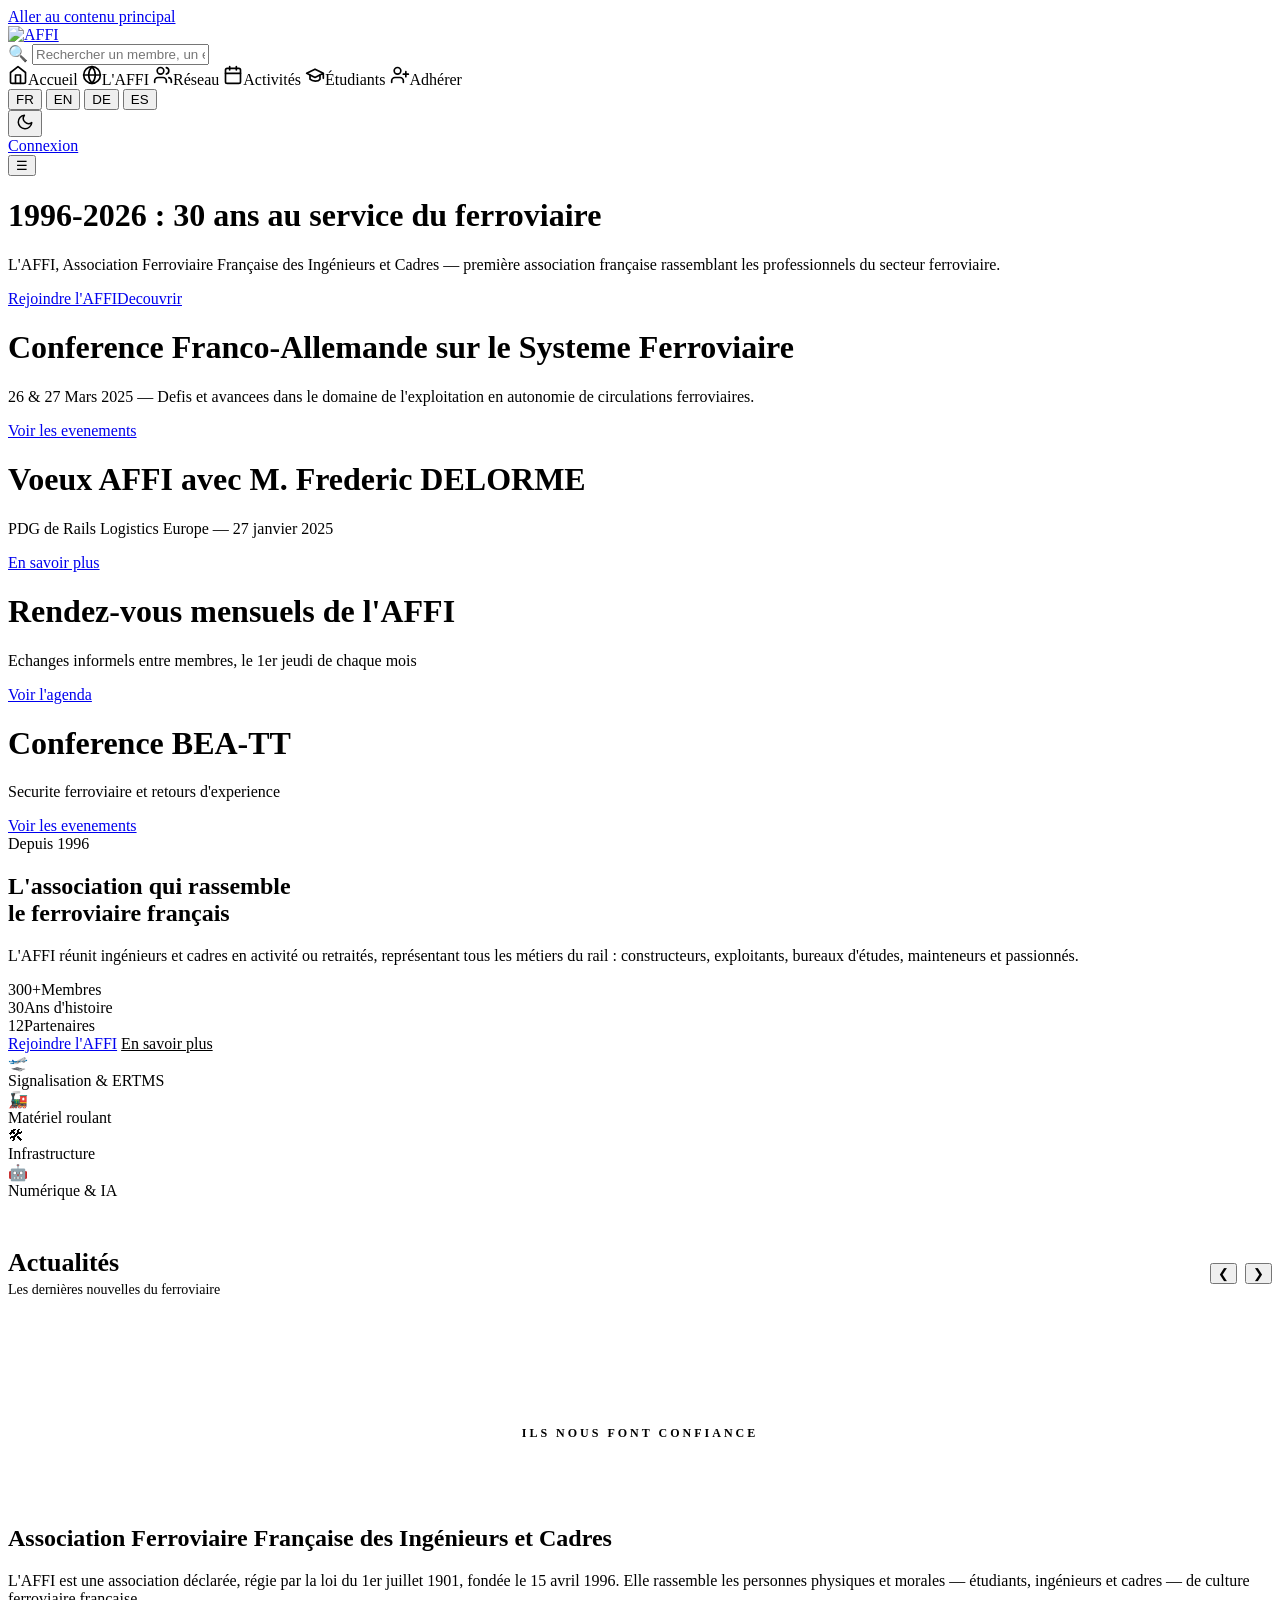
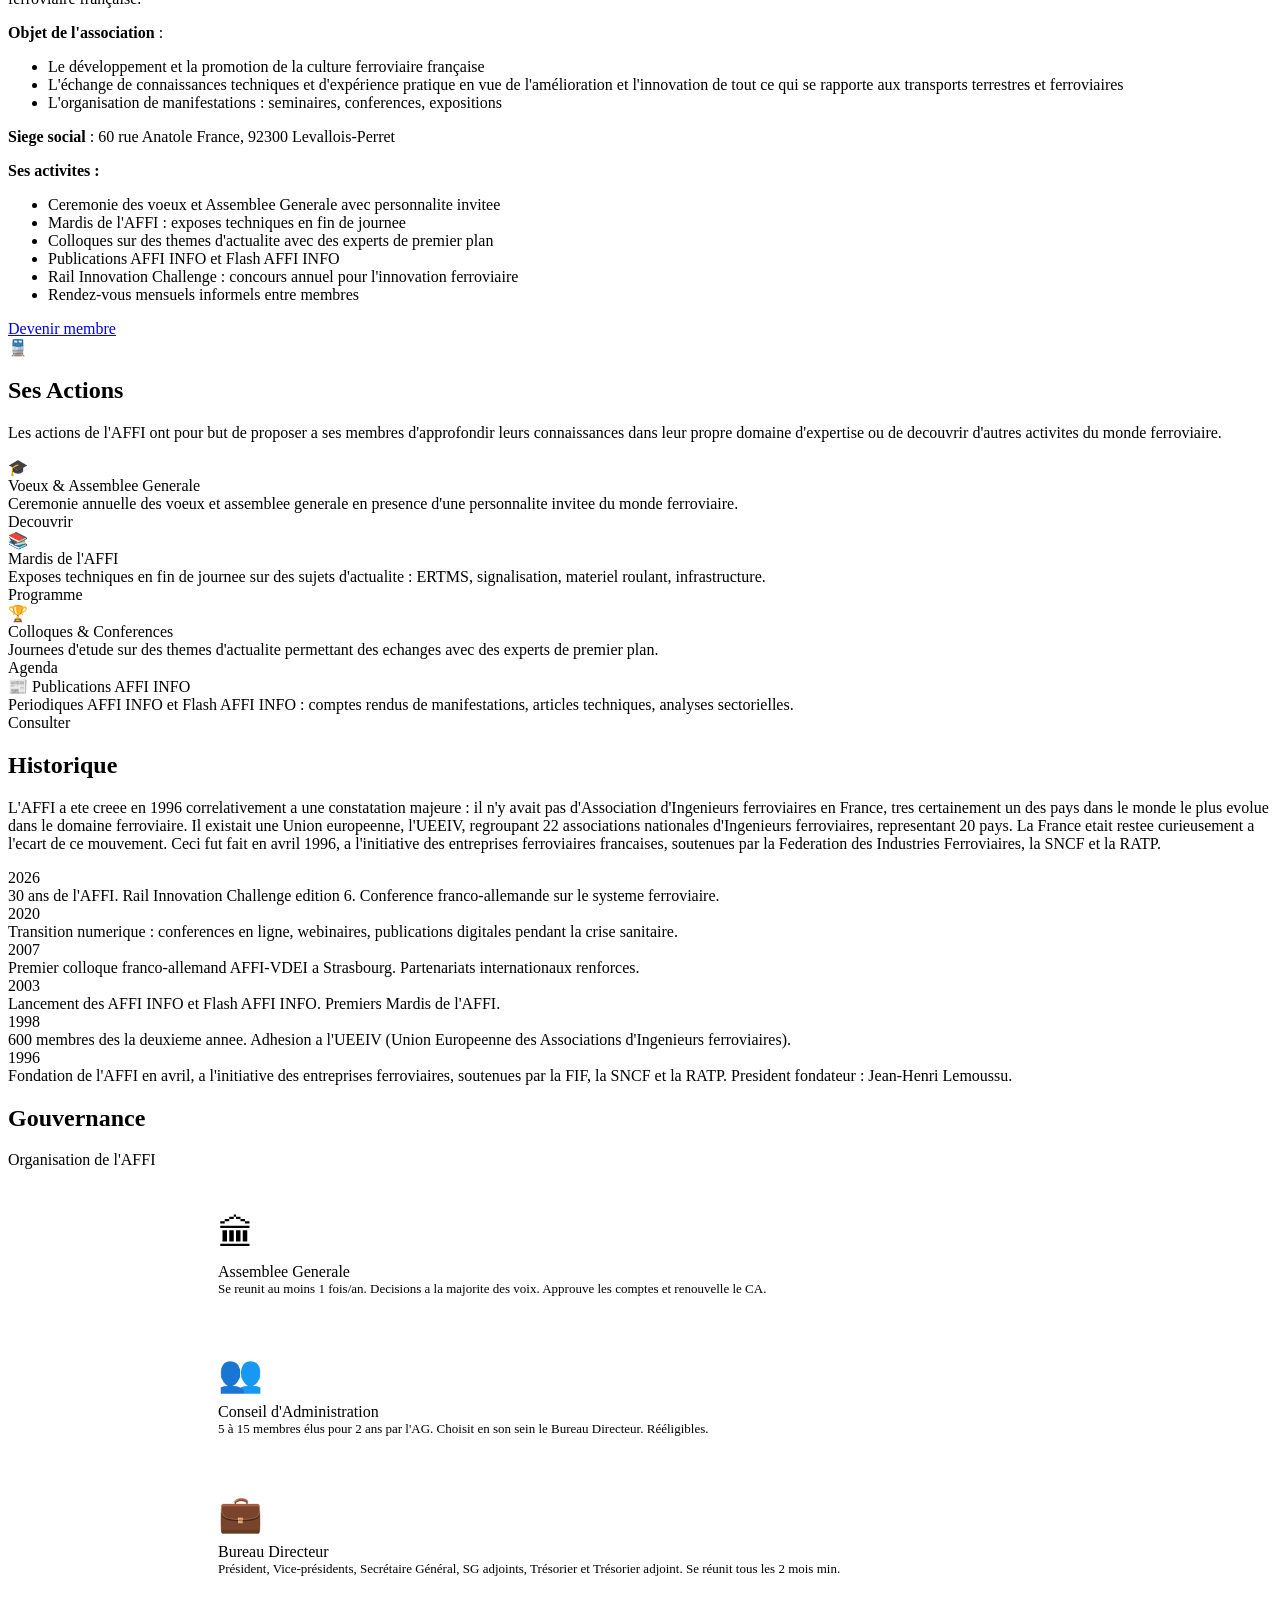
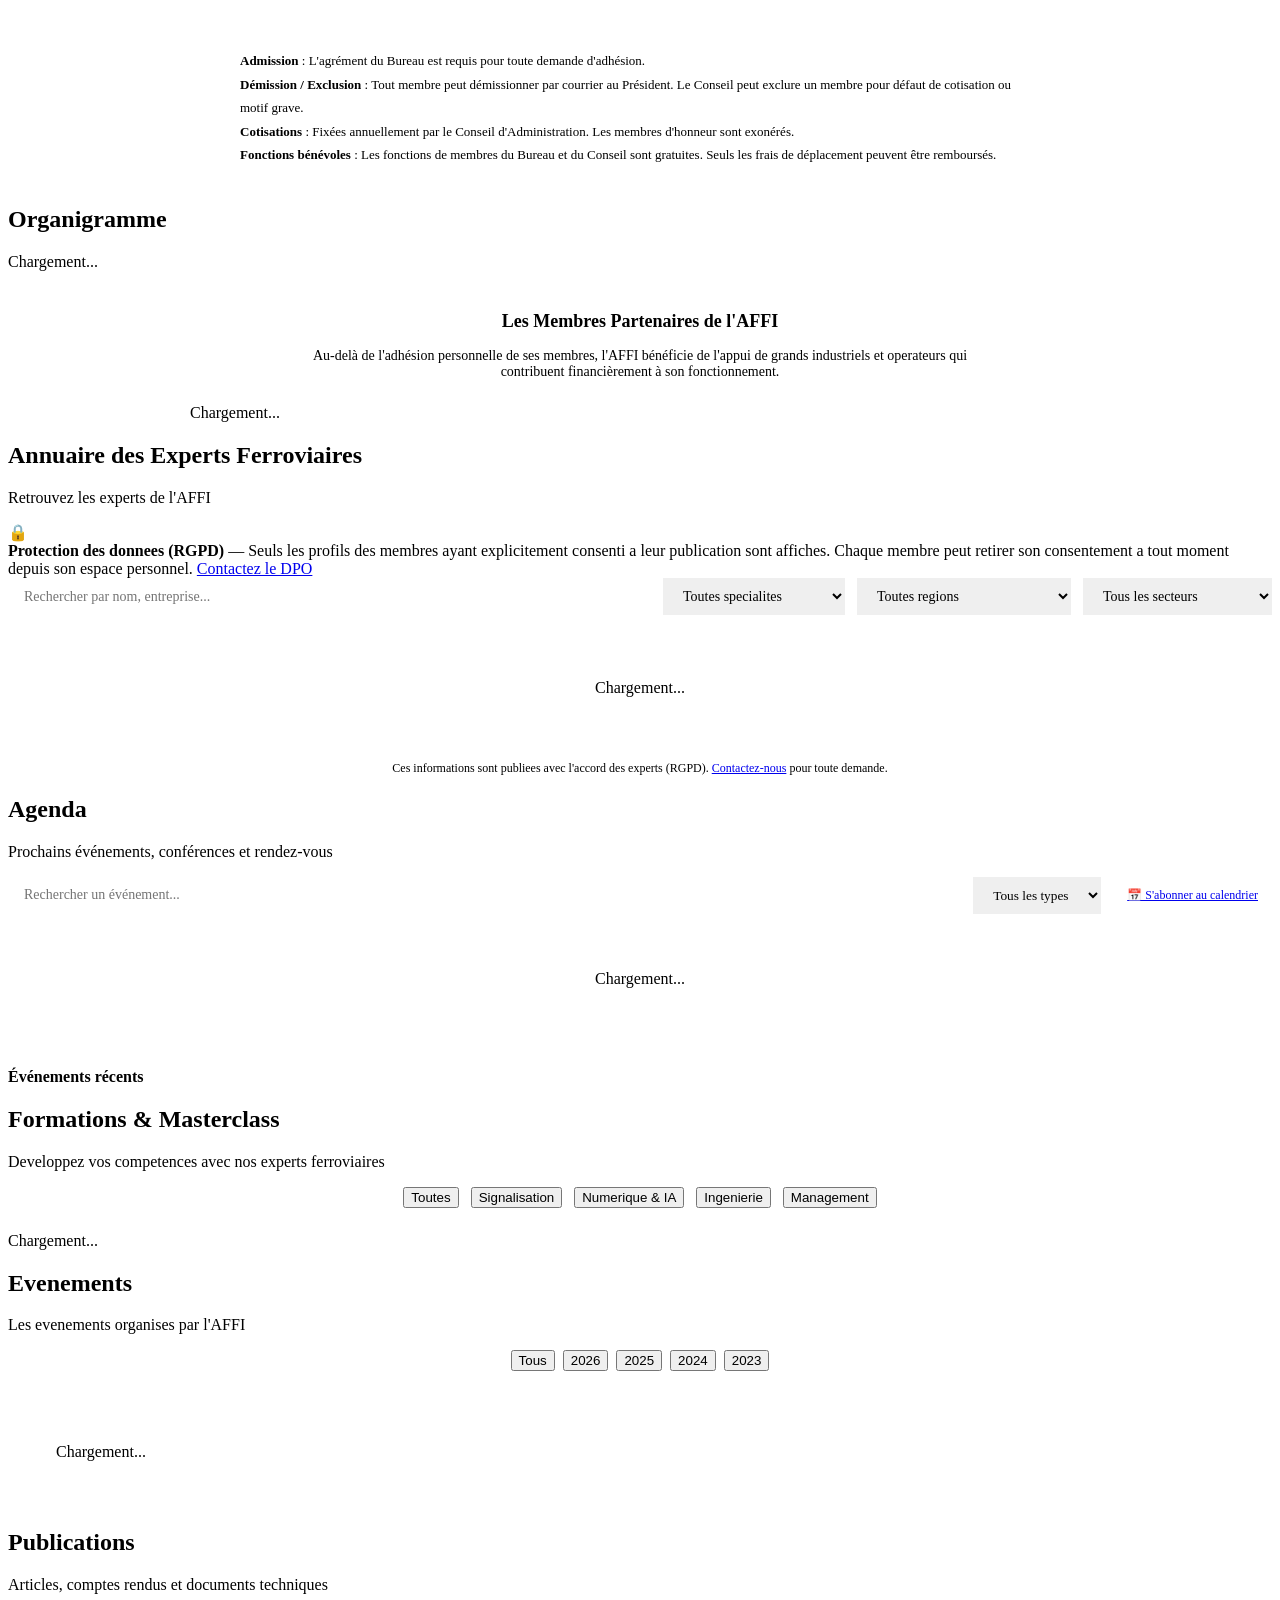
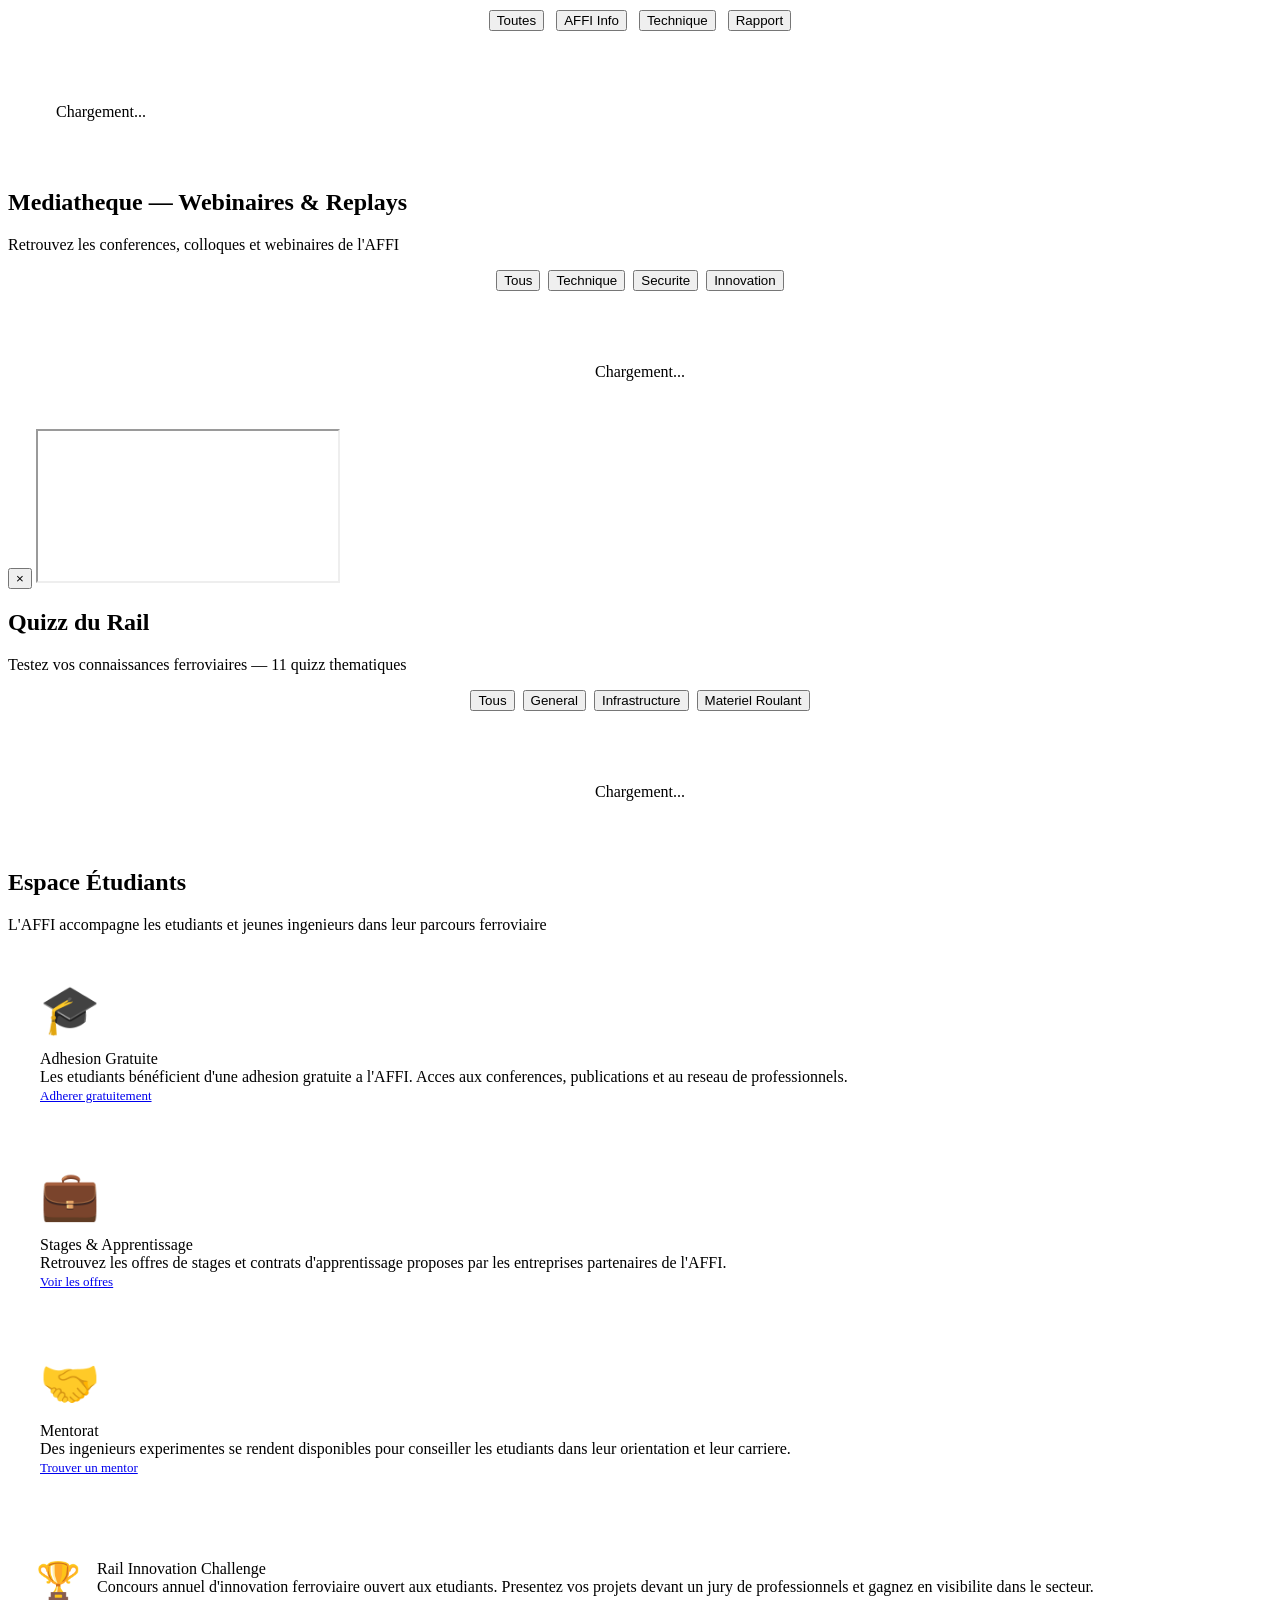
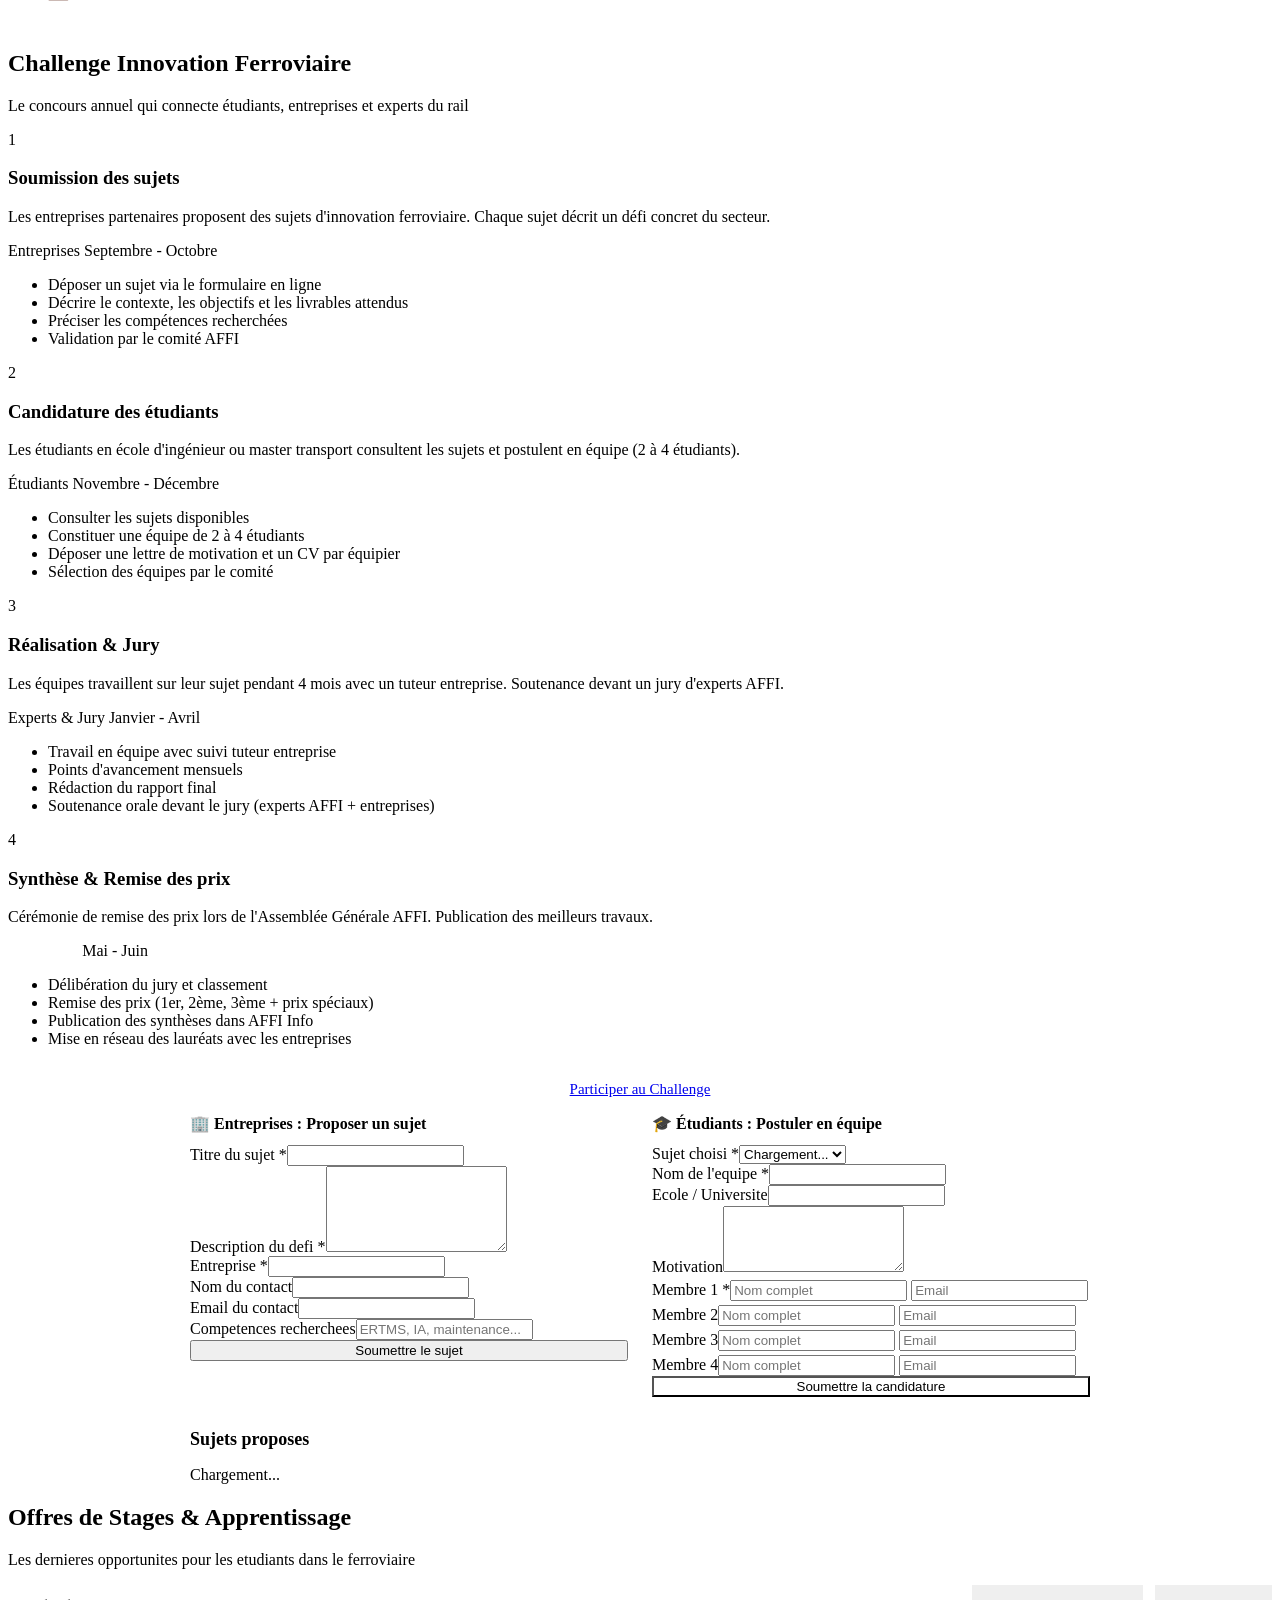
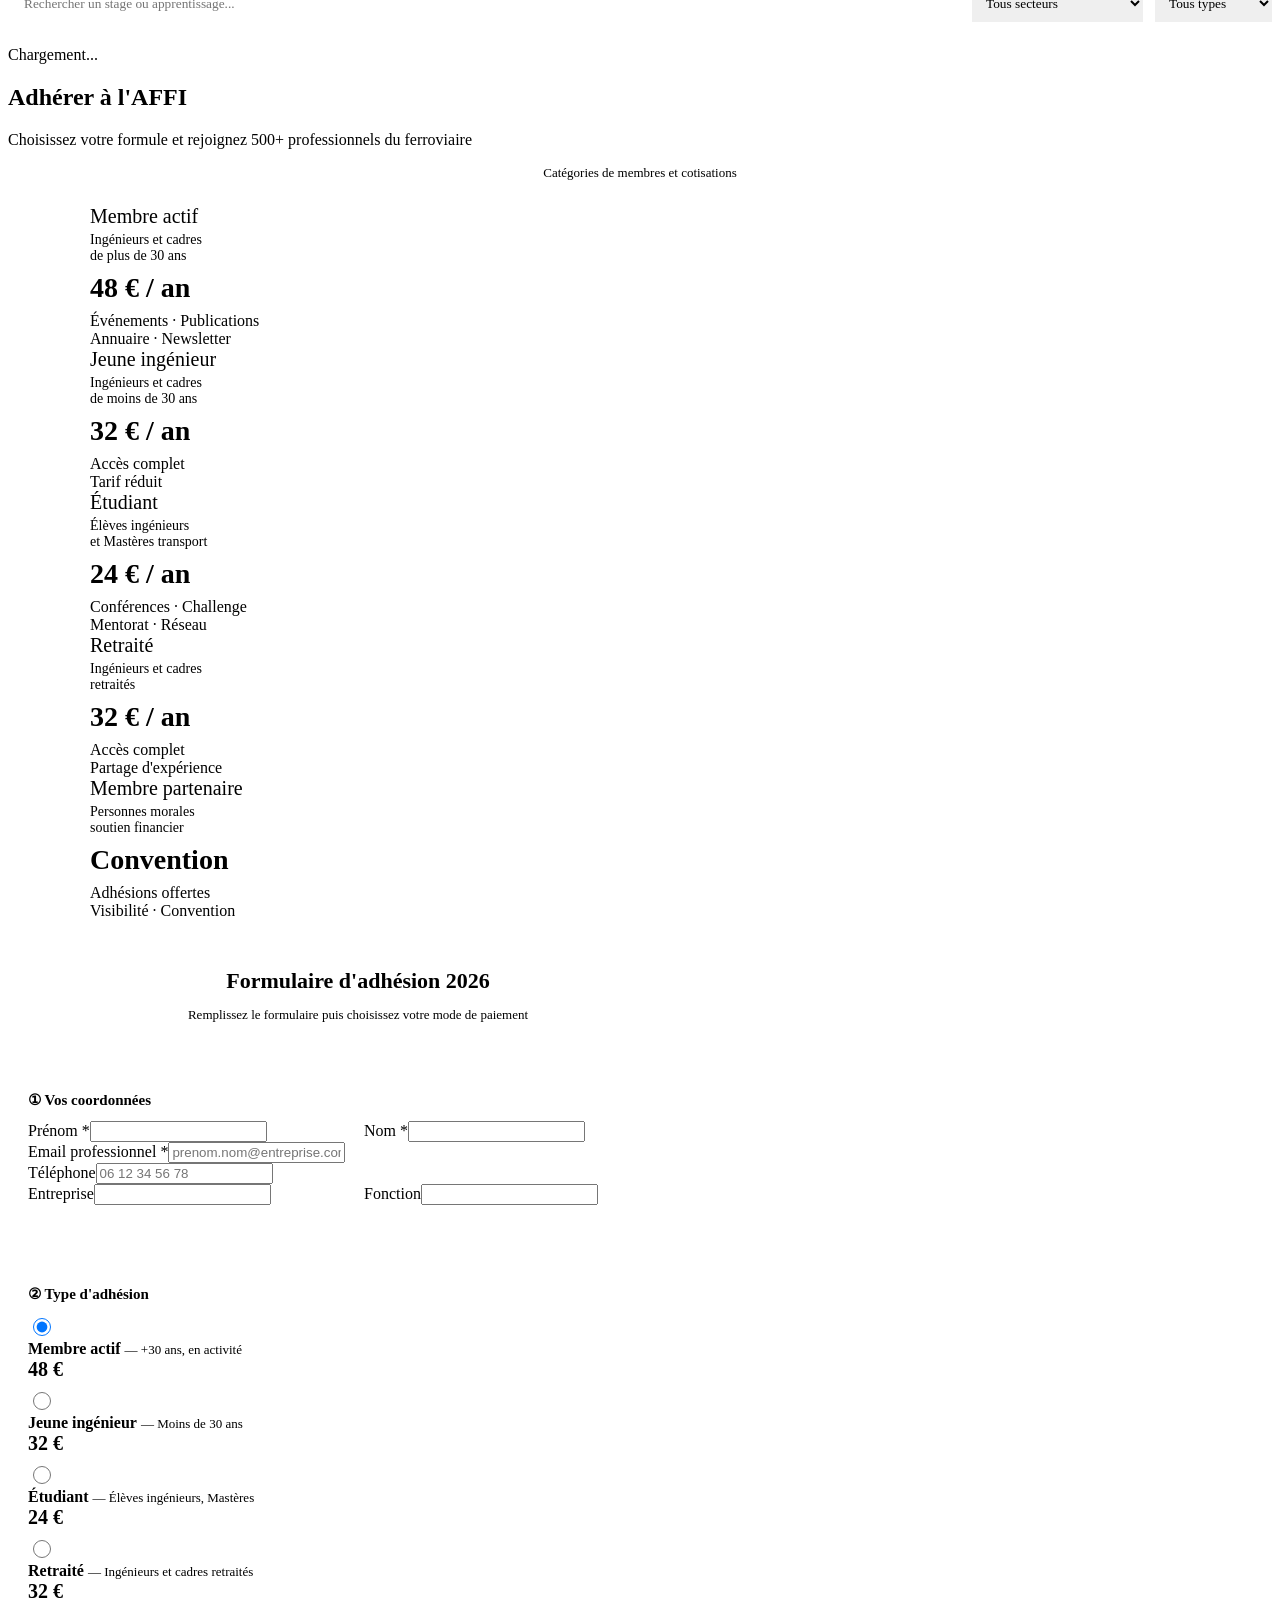
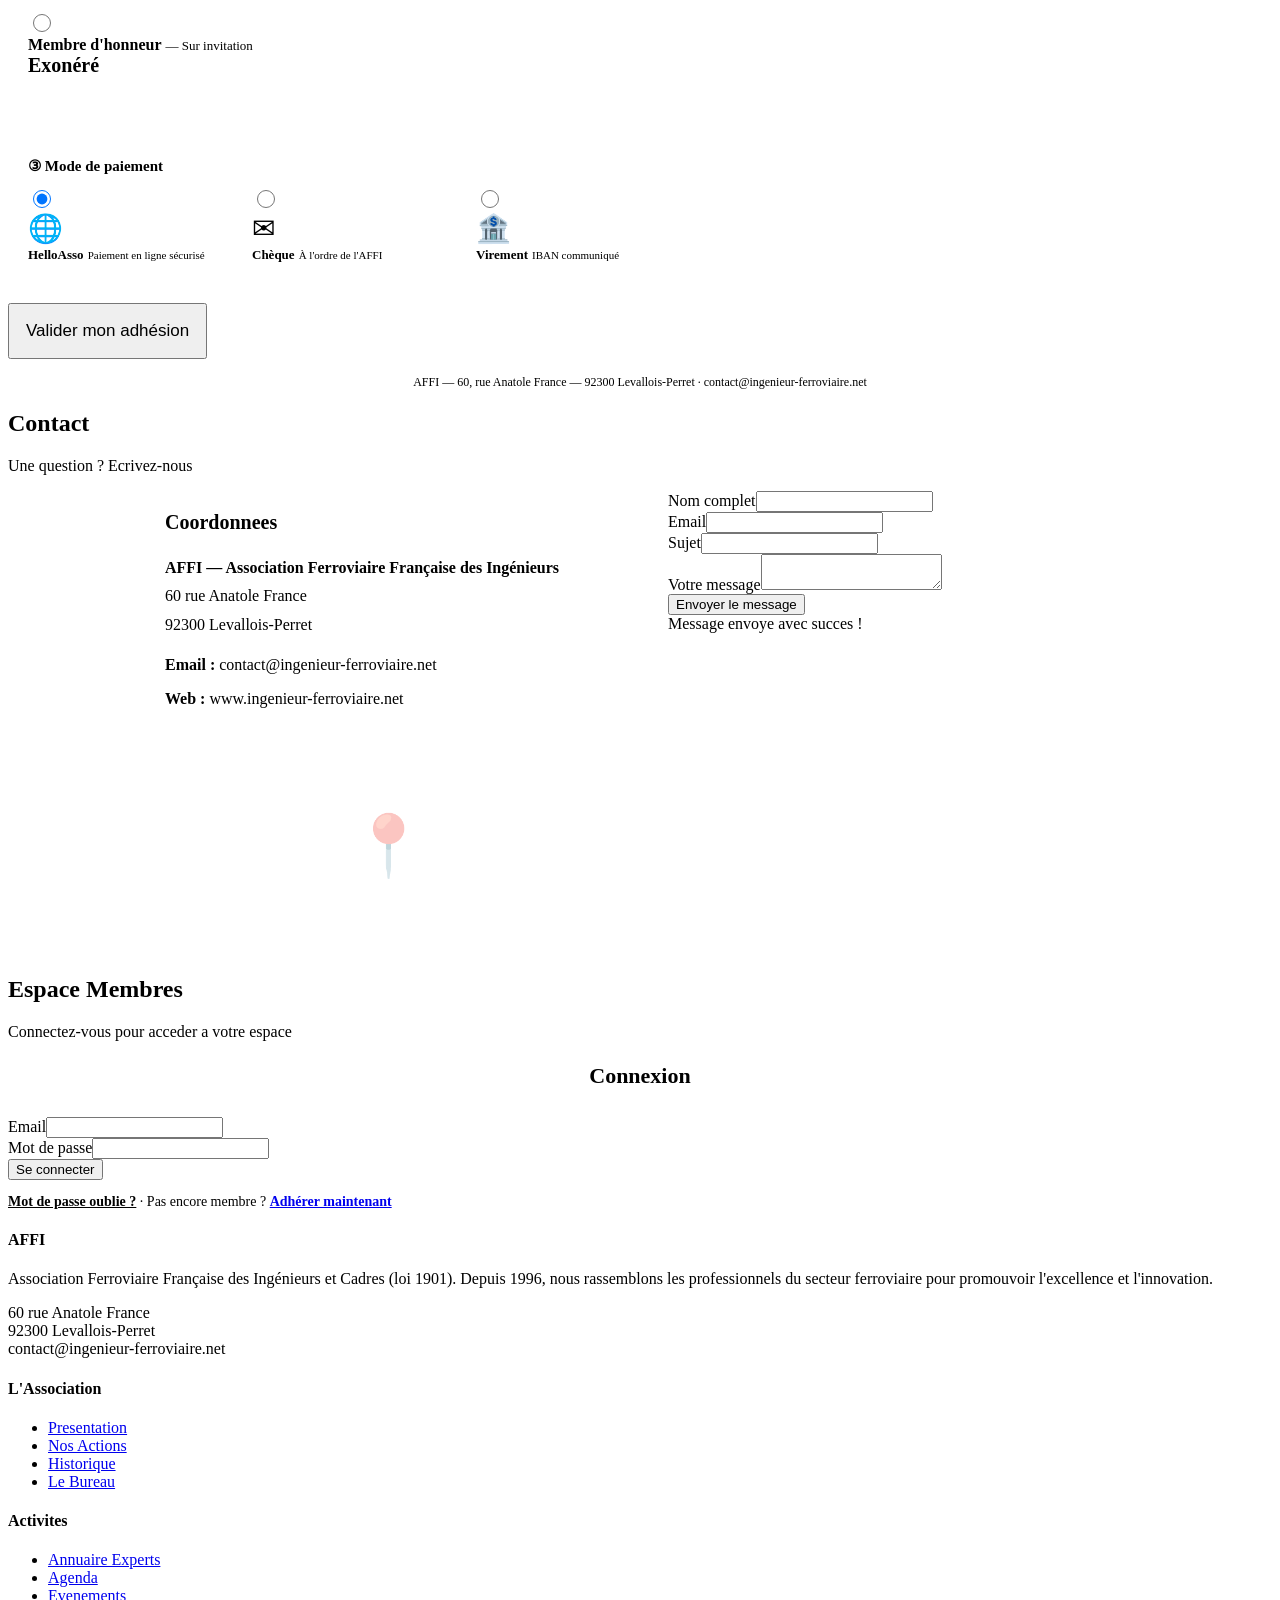
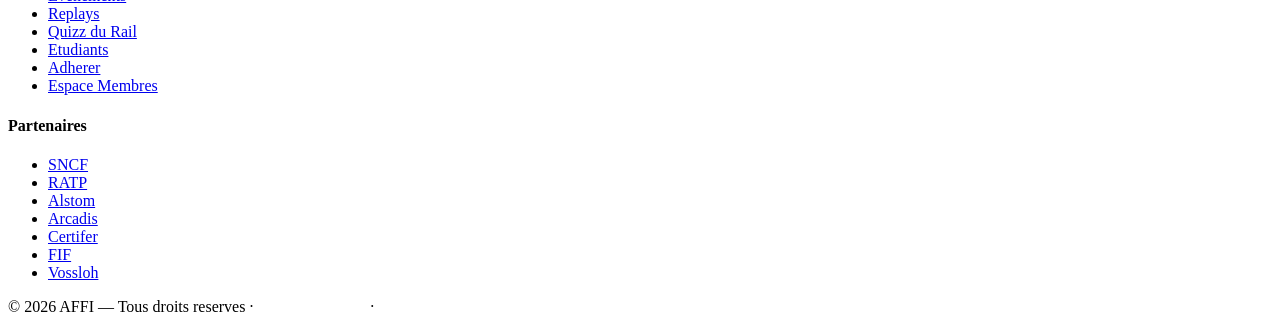
==== commit df3898dc: "fix: corrige erreur _buildWikiEditor + accents français + retire articles statuts Bug corrigé: - _bu" ====
--- a/public/index.html
+++ b/public/index.html
@@ -3,12 +3,12 @@
 <head>
 <meta charset="utf-8">
 <meta name="viewport" content="width=device-width, initial-scale=1">
-<title>AFFI — Association Ferroviaire Francaise des Ingenieurs</title>
+<title>AFFI — Association Ferroviaire Française des Ingénieurs</title>
 <link rel="preconnect" href="https://fonts.googleapis.com">
 <link rel="preconnect" href="https://fonts.gstatic.com" crossorigin>
 <link rel="preconnect" href="https://res.cloudinary.com" crossorigin>
-<link rel="preload" href="/css/styles.css?v=1775421925" as="style">
-<link rel="stylesheet" href="/css/styles.css?v=1775421925">
+<link rel="preload" href="/css/styles.css?v=1775427456" as="style">
+<link rel="stylesheet" href="/css/styles.css?v=1775427456">
 <link rel="preload" href="https://res.cloudinary.com/dsheinfad/image/upload/q_auto,f_auto/affi/slideshow/logo-slideshow" as="image">
 <link rel="manifest" href="/manifest.json">
 <meta name="theme-color" content="#1a2d4d">
@@ -123,7 +123,7 @@
         <div class="slide active"><div class="slide-bg" style="background-image:url('https://res.cloudinary.com/dsheinfad/image/upload/q_auto,f_auto/affi/slideshow/logo-slideshow')"></div>
             <div class="slide-content">
                 <h1>1996-2026 : 30 ans au service du ferroviaire</h1>
-                <p>L'AFFI, Association Ferroviaire Francaise des Ingenieurs et Cadres — premiere association francaise rassemblant les professionnels du secteur ferroviaire.</p>
+                <p>L'AFFI, Association Ferroviaire Française des Ingénieurs et Cadres — première association française rassemblant les professionnels du secteur ferroviaire.</p>
                 <div class="flex-gap" style="justify-content:center"><a class="btn btn-accent" href="#adhesion" onclick="navigate('adhesion')">Rejoindre l'AFFI</a><a class="btn btn-outline-white" href="#identite" onclick="navigate('identite')">Decouvrir</a></div>
             </div>
         </div>
@@ -241,12 +241,12 @@
             <div class="about-grid">
                 <div class="about-text">
                     <div class="section-line"></div>
-                    <h2>Association Ferroviaire Francaise des Ingenieurs et Cadres</h2>
-                    <p>L'AFFI est une association declaree, regie par la loi du 1er juillet 1901, fondee le 15 avril 1996. Elle rassemble les personnes physiques et morales — etudiants, ingenieurs et cadres — de culture ferroviaire francaise.</p>
-                    <p><strong>Objet de l'association</strong> (Statuts, Article 2) :</p>
+                    <h2>Association Ferroviaire Française des Ingénieurs et Cadres</h2>
+                    <p>L'AFFI est une association déclarée, régie par la loi du 1er juillet 1901, fondée le 15 avril 1996. Elle rassemble les personnes physiques et morales — étudiants, ingénieurs et cadres — de culture ferroviaire française.</p>
+                    <p><strong>Objet de l'association</strong> :</p>
                     <ul class="about-list">
-                        <li>Le developpement et la promotion de la culture ferroviaire francaise</li>
-                        <li>L'echange de connaissances techniques et d'experience pratique en vue de l'amelioration et l'innovation de tout ce qui se rapporte aux transports terrestres et ferroviaires</li>
+                        <li>Le développement et la promotion de la culture ferroviaire française</li>
+                        <li>L'échange de connaissances techniques et d'expérience pratique en vue de l'amélioration et l'innovation de tout ce qui se rapporte aux transports terrestres et ferroviaires</li>
                         <li>L'organisation de manifestations : seminaires, conferences, expositions</li>
                     </ul>
                     <p style="margin-top:16px"><strong>Siege social</strong> : 60 rue Anatole France, 92300 Levallois-Perret</p>
@@ -302,7 +302,7 @@
         <div class="container">
             <div class="section-line section-line-center"></div>
             <h2 class="section-title section-title-center">Gouvernance</h2>
-            <p class="section-sub section-sub-center">Organisation definie par les Statuts de l'AFFI (actualisation du 15 avril 1996)</p>
+            <p class="section-sub section-sub-center">Organisation de l'AFFI</p>
             <div class="cards-grid" style="grid-template-columns:repeat(3,1fr);max-width:900px;margin:0 auto">
                 <div class="card"><div class="card-body text-center" style="padding:28px">
                     <div style="font-size:36px;margin-bottom:8px">&#127963;</div>
@@ -336,7 +336,7 @@
             <h2 class="section-title section-title-center">Organigramme</h2>
             <div id="organigramme-content"><p class="empty-msg">Chargement...</p></div>
             <h3 style="text-align:center;margin:40px 0 16px;color:var(--primary);font-size:18px;font-weight:700">Les Membres Partenaires de l'AFFI</h3>
-            <p style="text-align:center;max-width:700px;margin:0 auto 24px;color:var(--gray-500);font-size:14px">Au-dela de l'adhesion personnelle de ses membres, l'AFFI beneficie de l'appui de grands industriels et operateurs qui contribuent financierement a son fonctionnement.</p>
+            <p style="text-align:center;max-width:700px;margin:0 auto 24px;color:var(--gray-500);font-size:14px">Au-delà de l'adhésion personnelle de ses membres, l'AFFI bénéficie de l'appui de grands industriels et operateurs qui contribuent financièrement à son fonctionnement.</p>
             <div id="identite-partners" style="max-width:900px;margin:0 auto"><p class="empty-msg">Chargement...</p></div>
         </div>
     </section>
@@ -555,17 +555,17 @@
 <!-- ECOLES & ETUDIANTS                                                -->
 <!-- ================================================================ -->
 <div id="page-ecoles" class="page">
-    <!-- Espace Etudiants -->
+    <!-- Espace Étudiants -->
     <section class="bg-light">
         <div class="container">
             <div class="section-line section-line-center"></div>
-            <h2 class="section-title section-title-center" data-i18n="students.title">Espace Etudiants</h2>
+            <h2 class="section-title section-title-center" data-i18n="students.title">Espace Étudiants</h2>
             <p class="section-sub section-sub-center" data-i18n="students.sub">L'AFFI accompagne les etudiants et jeunes ingenieurs dans leur parcours ferroviaire</p>
             <div class="cards-grid" style="grid-template-columns:repeat(3,1fr)">
                 <div class="card"><div class="card-body text-center" style="padding:32px">
                     <div style="font-size:48px;margin-bottom:12px">&#127891;</div>
                     <div class="card-title" data-i18n="students.free">Adhesion Gratuite</div>
-                    <div class="card-text" data-i18n="students.free.desc">Les etudiants beneficient d'une adhesion gratuite a l'AFFI. Acces aux conferences, publications et au reseau de professionnels.</div>
+                    <div class="card-text" data-i18n="students.free.desc">Les etudiants bénéficient d'une adhesion gratuite a l'AFFI. Acces aux conferences, publications et au reseau de professionnels.</div>
                     <a class="btn btn-accent mt-24" href="#adhesion" onclick="navigate('adhesion')" style="font-size:13px" data-i18n="students.free.btn">Adherer gratuitement</a>
                 </div></div>
                 <div class="card"><div class="card-body text-center" style="padding:32px">
@@ -707,7 +707,7 @@
                 </div></div>
                 <!-- Postuler (Etudiants) -->
                 <div class="card"><div class="card-body">
-                    <h3 style="color:var(--teal);font-size:16px;font-weight:800;margin-bottom:12px">&#127891; Etudiants : Postuler en equipe</h3>
+                    <h3 style="color:var(--teal);font-size:16px;font-weight:800;margin-bottom:12px">&#127891; Étudiants : Postuler en équipe</h3>
                     <form onsubmit="submitChallengeTeam(event)">
                         <div class="form-group"><label>Sujet choisi *</label><select id="ct-subject" required><option value="">Chargement...</option></select></div>
                         <div class="form-group"><label>Nom de l'equipe *</label><input id="ct-team" required></div>
@@ -766,7 +766,7 @@
             <div class="section-line section-line-center"></div>
             <h2 class="section-title section-title-center" data-i18n="adhesion.title">Adhérer à l'AFFI</h2>
             <p class="section-sub section-sub-center" data-i18n="adhesion.sub">Choisissez votre formule et rejoignez 500+ professionnels du ferroviaire</p>
-            <p style="text-align:center;font-size:13px;color:var(--gray-500);margin-bottom:24px">Catégories de membres et cotisations définies par les Statuts et le Règlement Intérieur</p>
+            <p style="text-align:center;font-size:13px;color:var(--gray-500);margin-bottom:24px">Catégories de membres et cotisations</p>
             <div class="kpi-row" style="max-width:1100px;margin:0 auto 48px">
                 <div class="kpi-card" style="border-top-color:var(--primary)"><div class="kpi-val" style="font-size:20px">Membre actif</div><div style="font-size:14px;color:var(--gray-500);margin:4px 0">Ingénieurs et cadres<br>de plus de 30 ans</div><div style="font-size:28px;font-weight:900;color:var(--accent);margin:8px 0">48 &euro; / an</div><div class="kpi-label">Événements &middot; Publications<br>Annuaire &middot; Newsletter</div></div>
                 <div class="kpi-card" style="border-top-color:var(--teal)"><div class="kpi-val" style="font-size:20px">Jeune ingénieur</div><div style="font-size:14px;color:var(--gray-500);margin:4px 0">Ingénieurs et cadres<br>de moins de 30 ans</div><div style="font-size:28px;font-weight:900;color:var(--accent);margin:8px 0">32 &euro; / an</div><div class="kpi-label">Accès complet<br>Tarif réduit</div></div>
@@ -865,7 +865,7 @@
             <div style="display:grid;grid-template-columns:1fr 1fr;gap:56px;max-width:950px;margin:0 auto">
                 <div>
                     <h3 style="color:var(--primary);margin-bottom:20px;font-size:20px;font-weight:800">Coordonnees</h3>
-                    <p style="margin-bottom:16px;line-height:1.8"><strong>AFFI — Association Ferroviaire Francaise des Ingenieurs</strong><br>60 rue Anatole France<br>92300 Levallois-Perret</p>
+                    <p style="margin-bottom:16px;line-height:1.8"><strong>AFFI — Association Ferroviaire Française des Ingénieurs</strong><br>60 rue Anatole France<br>92300 Levallois-Perret</p>
                     <p style="margin-bottom:8px"><strong>Email :</strong> contact@ingenieur-ferroviaire.net</p>
                     <p style="margin-bottom:28px"><strong>Web :</strong> www.ingenieur-ferroviaire.net</p>
                     <div style="background:linear-gradient(135deg,var(--primary),var(--primary-light));border-radius:var(--radius);height:220px;display:flex;align-items:center;justify-content:center;color:rgba(255,255,255,.3);font-size:60px">&#128205;</div>
@@ -907,7 +907,7 @@
                     </form>
                     <p class="text-center mt-24" style="font-size:14px;color:var(--gray-500)">
                         <a href="#" onclick="event.preventDefault();showResetForm()" style="font-weight:700;color:var(--accent)">Mot de passe oublie ?</a>
-                        &middot; Pas encore membre ? <a href="#adhesion" onclick="navigate('adhesion')" style="font-weight:700">Adherer maintenant</a>
+                        &middot; Pas encore membre ? <a href="#adhesion" onclick="navigate('adhesion')" style="font-weight:700">Adhérer maintenant</a>
                     </p>
 
                     <!-- Reset Password Form -->
@@ -1218,8 +1218,8 @@
                 <!-- BUREAU -->
                 <div id="mtab-bureau" class="mtab-content" style="display:none">
                     <div style="display:flex;gap:8px;margin-bottom:16px;align-items:center">
-                        <button class="course-filter active" onclick="switchBureauView(this,'actions')">Suivi d'actions</button>
-                        <button class="course-filter" onclick="switchBureauView(this,'wiki')">Wiki CR & Réunions</button>
+                        <button class="course-filter" onclick="switchBureauView(this,'actions')">Suivi d'actions</button>
+                        <button class="course-filter active" onclick="switchBureauView(this,'wiki')">Wiki CR & Réunions</button>
                     </div>
                     <div id="bureau-content"><p class="empty-msg">Chargement...</p></div>
                 </div>
@@ -1296,7 +1296,7 @@
                     <!-- Admin Unified Moderation (pending + announcements + messages) -->
                     <div id="adm-moderation" class="adm-section">
                         <h3 style="margin-bottom:8px;color:var(--primary)">Moderation unifiee</h3>
-                        <p style="font-size:13px;color:var(--gray-500);margin-bottom:16px">Evenements, actualites et annonces en attente de validation, annonces membres, et messages de contact.</p>
+                        <p style="font-size:13px;color:var(--gray-500);margin-bottom:16px">Événements, actualités et annonces en attente de validation, annonces membres, et messages de contact.</p>
                         <div id="adm-moderation-content"><p class="empty-msg">Chargement...</p></div>
                     </div>
 
@@ -1335,7 +1335,7 @@
         <div class="footer-grid">
             <div>
                 <h4>AFFI</h4>
-                <p>Association Ferroviaire Francaise des Ingenieurs et Cadres (loi 1901). Depuis 1996, nous rassemblons les professionnels du secteur ferroviaire pour promouvoir l'excellence et l'innovation.</p>
+                <p>Association Ferroviaire Française des Ingénieurs et Cadres (loi 1901). Depuis 1996, nous rassemblons les professionnels du secteur ferroviaire pour promouvoir l'excellence et l'innovation.</p>
                 <p style="margin-top:16px">60 rue Anatole France<br>92300 Levallois-Perret<br>contact@ingenieur-ferroviaire.net</p>
             </div>
             <div>
@@ -1403,12 +1403,12 @@
 <!-- TOAST NOTIFICATIONS -->
 <div id="toast-container" class="toast-container"></div>
 
-<script src="/js/members.js?v=1775421925" defer fetchpriority="high"></script>
-<script src="/js/app.js?v=1775421925" defer fetchpriority="high"></script>
-<script src="/js/features.js?v=1775421925" defer></script>
+<script src="/js/members.js?v=1775427456" defer fetchpriority="high"></script>
+<script src="/js/app.js?v=1775427456" defer fetchpriority="high"></script>
+<script src="/js/features.js?v=1775427456" defer></script>
 <script>
 window.addEventListener('load', function() {
-    var scripts = ['/js/social.js?v=1775421925','/js/datatable.js?v=1775421925','/js/admin.js?v=1775421925','/js/map.js?v=1775421925'];
+    var scripts = ['/js/social.js?v=1775427456','/js/datatable.js?v=1775427456','/js/admin.js?v=1775427456','/js/map.js?v=1775427456'];
     function loadNext() {
         if (!scripts.length) return;
         var s = document.createElement('script');
